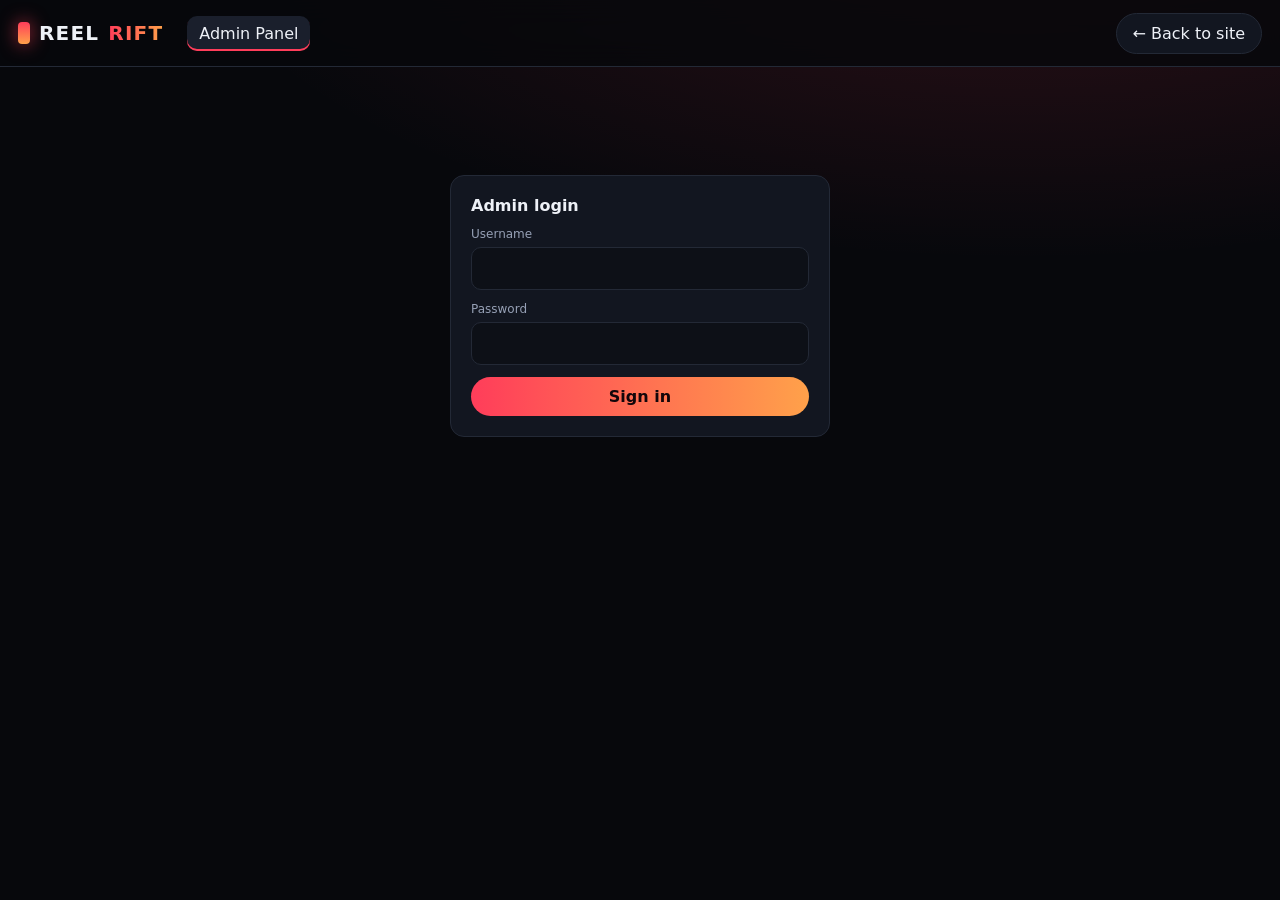
==== admin.html @ 13927487 "Add files via upload" ====
<!DOCTYPE html>
<html lang="en">
<head>
<meta charset="utf-8" />
<meta name="viewport" content="width=device-width, initial-scale=1" />
<title>ReelRift Admin — Server Configuration</title>
<meta name="description" content="ReelRift admin panel for searching TMDb titles and configuring playback servers for movies and TV episodes." />
<meta name="robots" content="noindex" />
<link rel="icon" href="/favicon.ico" type="image/x-icon" />
<link rel="stylesheet" href="/style.css" />
</head>
<body>
<header class="site-header">
  <div class="wrap header-inner">
    <a class="logo" href="/index.html"><span class="dot"></span>REEL<span class="b">RIFT</span></a>
    <nav class="nav"><button class="active">Admin Panel</button></nav>
    <div class="search"><a class="btn" href="/index.html">← Back to site</a>
      <button class="btn hidden" id="logoutBtn">Log out</button></div>
  </div>
</header>

<!-- LOGIN -->
<section id="loginView" class="admin-shell">
  <div class="panel login-card">
    <h3>Admin login</h3>
    <div class="field"><label>Username</label><input id="user" autocomplete="username" /></div>
    <div class="field"><label>Password</label><input id="pass" type="password" autocomplete="current-password" /></div>
    <button class="btn primary" id="loginBtn" style="width:100%">Sign in</button>
    <div class="error hidden" id="loginErr"></div>
  </div>
</section>

<!-- PANEL -->
<section id="panelView" class="admin-shell hidden">
  <div class="panel">
    <h3>1 · Find a title on TMDb</h3>
    <div class="row2">
      <div class="field"><label>Type</label>
        <select id="aType"><option value="movie">Movie</option><option value="tv">TV Series</option></select>
      </div>
      <div class="field"><label>Search query</label><input id="aQuery" placeholder="e.g. Spider-Man" /></div>
    </div>
    <button class="btn primary" id="aSearch">Search TMDb</button>
    <div class="error hidden" id="aErr"></div>
    <div class="res-list" id="aResults" style="margin-top:14px"></div>
  </div>

  <div class="panel">
    <h3>2 · Selected title</h3>
    <div id="aSelected" style="color:var(--muted);font-size:14px">No title selected yet.</div>
    <div class="row2" id="aSeasonRow" style="margin-top:12px">
      <div class="field"><label>Season</label><select id="aSeason"></select></div>
      <div class="field"><label>Episode</label><select id="aEpisode"></select></div>
    </div>
  </div>

  <div class="panel">
    <h3>3 · Configure servers</h3>
    <p style="color:var(--muted);font-size:12px;margin-bottom:12px">
      Leave a field empty to use the default template URL. Only enter video sources you are authorized to use.
    </p>
    <div class="field"><label>Availability status</label>
      <select id="aStatus">
        <option value="available">Available (watchable)</option>
        <option value="unavailable">Unavailable (blocked)</option>
        <option value="coming_soon">Coming soon (blocked)</option>
      </select>
    </div>
    <div class="field"><label>Server 1 URL</label><input id="s1" placeholder="auto (template)" /></div>
    <div class="field"><label>Server 2 URL</label><input id="s2" placeholder="auto (template)" /></div>
    <div class="field"><label>Server 3 URL</label><input id="s3" placeholder="auto (template)" /></div>
    <button class="btn primary" id="aSave">Save settings</button>
    <button class="btn" id="aFill">Fill with templates</button>
    <button class="btn" id="aDelete">Delete this entry</button>
    <div class="ok hidden" id="aOk"></div>
    <div class="error hidden" id="aSaveErr"></div>
  </div>

  <div class="panel">
    <h3>Site footer · Discord server</h3>
    <p style="color:var(--muted);font-size:12px;margin-bottom:12px">Footer shows “Made by Myticmoth” plus this invite link.</p>
    <div class="field"><label>Discord invite URL</label><input id="discord" placeholder="https://discord.gg/..." /></div>
    <button class="btn primary" id="dSave">Save Discord link</button>
    <div class="ok hidden" id="dOk"></div>
    <div class="error hidden" id="dErr"></div>
  </div>

  <div class="panel">
    <h3>Saved settings (localStorage: reelrift_servers)</h3>
    <div id="aTable"></div>
  </div>
</section>

<script src="/script.js"></script>
<script>
(function () {
  const $ = (id) => document.getElementById(id);
  const show = (el, on) => el.classList.toggle("hidden", !on);
  const SESSION = "reelrift_admin_session";

  /* ---------- auth (demo only) ---------- */
  function setLogged(on) {
    show($("loginView"), !on);
    show($("panelView"), on);
    show($("logoutBtn"), on);
    if (on) renderTable();
  }
  $("loginBtn").addEventListener("click", function () {
    const u = $("user").value.trim(), p = $("pass").value;
    if (u === "admin" && p === "admin123") {
      sessionStorage.setItem(SESSION, "1");
      show($("loginErr"), false);
      setLogged(true);
    } else {
      $("loginErr").textContent = "Invalid username or password.";
      show($("loginErr"), true);
    }
  });
  $("pass").addEventListener("keydown", (e) => { if (e.key === "Enter") $("loginBtn").click(); });
  $("logoutBtn").addEventListener("click", function () {
    sessionStorage.removeItem(SESSION);
    setLogged(false);
  });
  setLogged(sessionStorage.getItem(SESSION) === "1");

  /* ---------- storage helpers ---------- */
  function readAll() {
    try { return JSON.parse(localStorage.getItem("reelrift_servers") || "{}") || {}; }
    catch (e) { return {}; }
  }
  function writeAll(obj) { localStorage.setItem("reelrift_servers", JSON.stringify(obj)); }

  /* ---------- site settings (discord) ---------- */
  const SITE = "reelrift_site";
  function readSite() { try { return JSON.parse(localStorage.getItem(SITE) || "{}") || {}; } catch (e) { return {}; } }
  $("discord").value = readSite().discord || "";
  $("dSave").addEventListener("click", function () {
    const v = $("discord").value.trim();
    if (v && !/^https?:\/\//i.test(v)) {
      $("dErr").textContent = "Discord URL must start with http:// or https://";
      show($("dErr"), true); show($("dOk"), false); return;
    }
    const s = readSite(); s.discord = v;
    localStorage.setItem(SITE, JSON.stringify(s));
    show($("dErr"), false);
    $("dOk").textContent = v ? "Discord link saved." : "Discord link cleared.";
    show($("dOk"), true);
  });

  let sel = null; // { type, id, title }

  function currentKey() {
    if (!sel) return null;
    if (sel.type === "movie") return "movie_" + sel.id;
    const s = $("aSeason").value || 1, e = $("aEpisode").value || 1;
    return "tv_" + sel.id + "_s" + s + "_e" + e;
  }

  /* ---------- search ---------- */
  async function search() {
    const type = $("aType").value;
    const q = $("aQuery").value.trim();
    show($("aErr"), false);
    if (!q) { $("aErr").textContent = "Please enter a search query."; show($("aErr"), true); return; }
    $("aResults").innerHTML = '<div class="msg">Searching…</div>';
    try {
      const url = "https://api.themoviedb.org/3/search/" + type + "?api_key=" + TMDB_API_KEY + "&query=" + encodeURIComponent(q);
      const res = await fetch(url);
      if (res.status === 401) throw new Error("Invalid TMDb API key.");
      if (!res.ok) throw new Error("TMDb request failed (" + res.status + ").");
      const data = await res.json();
      const items = data.results || [];
      if (!items.length) { $("aResults").innerHTML = '<div class="msg">No results found.</div>'; return; }
      $("aResults").innerHTML = items.map(function (i) {
        const title = (i.title || i.name || "Untitled").replace(/</g, "&lt;");
        const date = i.release_date || i.first_air_date || "";
        const img = i.poster_path ? '<img src="https://image.tmdb.org/t/p/w200' + i.poster_path + '" alt="">' : "<img alt=''>";
        return '<div class="res" data-id="' + i.id + '">' + img +
          "<div><b>" + title + "</b><small>" + (date ? date.slice(0, 4) : "—") + " · TMDb ID: " + i.id + " · ★ " + (i.vote_average ? i.vote_average.toFixed(1) : "N/A") + "</small></div></div>";
      }).join("");
      $("aResults").querySelectorAll(".res").forEach(function (el) {
        el.addEventListener("click", function () {
          selectTitle(type, el.dataset.id, el.querySelector("b").textContent);
        });
      });
    } catch (err) {
      $("aResults").innerHTML = "";
      $("aErr").textContent = err.message || "Network error. Please try again.";
      show($("aErr"), true);
    }
  }
  $("aSearch").addEventListener("click", search);
  $("aQuery").addEventListener("keydown", (e) => { if (e.key === "Enter") search(); });

  /* ---------- selection ---------- */
  async function selectTitle(type, id, title) {
    sel = { type: type, id: id, title: title };
    $("aSelected").innerHTML = "<b>" + title + "</b><br><small style='color:var(--muted)'>Type: " + type + " · TMDb ID: " + id + "</small>";
    show($("aSeasonRow"), type === "tv");
    if (type === "tv") await loadSeasons(id);
    loadForm();
  }

  async function loadSeasons(id) {
    $("aSeason").innerHTML = "<option>…</option>";
    try {
      const d = await (await fetch("https://api.themoviedb.org/3/tv/" + id + "?api_key=" + TMDB_API_KEY)).json();
      const seasons = (d.seasons || []).filter((s) => s.season_number > 0);
      const list = seasons.length ? seasons : [{ season_number: 1 }];
      $("aSeason").innerHTML = list.map((s) => '<option value="' + s.season_number + '">Season ' + s.season_number + "</option>").join("");
      await loadEpisodes();
    } catch (e) {
      $("aSeason").innerHTML = '<option value="1">Season 1</option>';
      $("aEpisode").innerHTML = '<option value="1">Episode 1</option>';
    }
  }

  async function loadEpisodes() {
    if (!sel || sel.type !== "tv") return;
    $("aEpisode").innerHTML = "<option>…</option>";
    try {
      const s = $("aSeason").value;
      const d = await (await fetch("https://api.themoviedb.org/3/tv/" + sel.id + "/season/" + s + "?api_key=" + TMDB_API_KEY)).json();
      const eps = d.episodes || [];
      $("aEpisode").innerHTML = eps.length
        ? eps.map((e) => '<option value="' + e.episode_number + '">E' + e.episode_number + " · " + (e.name || "Episode " + e.episode_number).replace(/</g, "") + "</option>").join("")
        : '<option value="1">Episode 1</option>';
      loadForm();
    } catch (e) {
      $("aEpisode").innerHTML = '<option value="1">Episode 1</option>';
    }
  }
  $("aSeason").addEventListener("change", loadEpisodes);
  $("aEpisode").addEventListener("change", loadForm);

  /* ---------- form ---------- */
  function loadForm() {
    const key = currentKey();
    const saved = key ? readAll()[key] || {} : {};
    $("s1").value = saved.server1 || "";
    $("s2").value = saved.server2 || "";
    $("s3").value = saved.server3 || "";
    $("aStatus").value = saved.status || "available";
    show($("aOk"), false); show($("aSaveErr"), false);
  }

  $("aFill").addEventListener("click", function () {
    if (!sel) return flagErr("Select a title first.");
    const season = sel.type === "tv" ? $("aSeason").value : 1;
    const episode = sel.type === "tv" ? $("aEpisode").value : 1;
    const servers = buildServers(sel.type, sel.id, season, episode);
    $("s1").value = servers[0].url; $("s2").value = servers[1].url; $("s3").value = servers[2].url;
  });

  function flagErr(m) { $("aSaveErr").textContent = m; show($("aSaveErr"), true); show($("aOk"), false); }
  function flagOk(m) { $("aOk").textContent = m; show($("aOk"), true); show($("aSaveErr"), false); }

  $("aSave").addEventListener("click", function () {
    const key = currentKey();
    if (!key) return flagErr("Select a movie or TV episode first.");
    const vals = { server1: $("s1").value.trim(), server2: $("s2").value.trim(), server3: $("s3").value.trim() };
    const status = $("aStatus").value;
    const bad = Object.keys(vals).filter((k) => vals[k] && !/^https?:\/\//i.test(vals[k]));
    if (bad.length) return flagErr("Server URLs must start with http:// or https://");
    if (status === "available" && !vals.server1 && !vals.server2 && !vals.server3) return flagErr("Enter at least one server URL, or use “Fill with templates”.");
    vals.status = status;
    const all = readAll();
    all[key] = vals;
    writeAll(all);
    flagOk("Saved settings for " + key);
    renderTable();
  });

  $("aDelete").addEventListener("click", function () {
    const key = currentKey();
    if (!key) return flagErr("Select a movie or TV episode first.");
    const all = readAll();
    if (!all[key]) return flagErr("No saved settings for " + key);
    delete all[key];
    writeAll(all);
    loadForm();
    flagOk("Deleted " + key);
    renderTable();
  });

  /* ---------- saved table ---------- */
  function renderTable() {
    const all = readAll();
    const keys = Object.keys(all);
    if (!keys.length) { $("aTable").innerHTML = '<div class="msg">No saved settings yet.</div>'; return; }
    $("aTable").innerHTML =
      '<table class="saved"><thead><tr><th>Key</th><th>Status</th><th>Server 1</th><th>Server 2</th><th>Server 3</th><th></th></tr></thead><tbody>' +
      keys.map(function (k) {
        const v = all[k] || {};
        const st = v.status || "available";
        return "<tr><td><b>" + k + "</b></td><td>" + st.replace("_", " ") + "</td><td>" + (v.server1 || "—") + "</td><td>" + (v.server2 || "—") + "</td><td>" + (v.server3 || "—") +
          '</td><td><button class="btn" data-edit="' + k + '">Edit</button> <button class="btn" data-del="' + k + '">Delete</button></td></tr>';
      }).join("") + "</tbody></table>";

    $("aTable").querySelectorAll("[data-del]").forEach(function (b) {
      b.addEventListener("click", function () {
        const all2 = readAll(); delete all2[b.dataset.del]; writeAll(all2); renderTable(); loadForm();
      });
    });
    $("aTable").querySelectorAll("[data-edit]").forEach(function (b) {
      b.addEventListener("click", function () {
        const key = b.dataset.edit;
        const v = readAll()[key] || {};
        const m = key.match(/^tv_(\d+)_s(\d+)_e(\d+)$/);
        if (m) {
          sel = { type: "tv", id: m[1], title: "TV " + m[1] };
          $("aSelected").innerHTML = "<b>TV series</b><br><small style='color:var(--muted)'>TMDb ID: " + m[1] + " · S" + m[2] + "E" + m[3] + "</small>";
          show($("aSeasonRow"), true);
          $("aSeason").innerHTML = '<option value="' + m[2] + '">Season ' + m[2] + "</option>";
          $("aEpisode").innerHTML = '<option value="' + m[3] + '">Episode ' + m[3] + "</option>";
        } else {
          const id = key.replace("movie_", "");
          sel = { type: "movie", id: id, title: "Movie " + id };
          $("aSelected").innerHTML = "<b>Movie</b><br><small style='color:var(--muted)'>TMDb ID: " + id + "</small>";
          show($("aSeasonRow"), false);
        }
        $("s1").value = v.server1 || ""; $("s2").value = v.server2 || ""; $("s3").value = v.server3 || "";
        $("aStatus").value = v.status || "available";
        window.scrollTo({ top: 0, behavior: "smooth" });
      });
    });
  }

  show($("aSeasonRow"), false);
  renderTable();
})();
</script>
</body>
</html>
---- style.css ----
:root {
  --bg: #07080c;
  --bg-2: #0d1017;
  --surface: #121620;
  --surface-2: #1a1f2c;
  --line: #232936;
  --text: #eef1f7;
  --muted: #96a0b5;
  --brand: #ff3d5a;
  --brand-2: #ffa14a;
  --radius: 14px;
  --shadow: 0 18px 40px rgba(0, 0, 0, 0.5);
}

* { box-sizing: border-box; margin: 0; padding: 0; }

html, body { background: var(--bg); color: var(--text); }

body {
  font-family: "Segoe UI", system-ui, -apple-system, Roboto, Helvetica, Arial, sans-serif;
  min-height: 100vh;
  -webkit-font-smoothing: antialiased;
  background-image: radial-gradient(1200px 500px at 80% -10%, rgba(255, 61, 90, 0.16), transparent 70%);
}

img { display: block; max-width: 100%; }
a { color: inherit; text-decoration: none; }
button, input, select { font: inherit; color: inherit; }

.wrap { width: 100%; max-width: 1280px; margin: 0 auto; padding: 0 18px; }

/* ---------- header ---------- */
.site-header {
  position: sticky; top: 0; z-index: 50;
  backdrop-filter: blur(14px);
  background: rgba(7, 8, 12, 0.82);
  border-bottom: 1px solid var(--line);
}
.header-inner { display: flex; align-items: center; gap: 16px; height: 66px; }
.logo { display: flex; align-items: center; gap: 9px; font-weight: 800; letter-spacing: 0.06em; font-size: 20px; }
.logo .dot {
  width: 12px; height: 22px; border-radius: 4px;
  background: linear-gradient(180deg, var(--brand), var(--brand-2));
  box-shadow: 0 0 18px rgba(255, 61, 90, 0.7);
}
.logo span.b { background: linear-gradient(90deg, var(--brand), var(--brand-2)); -webkit-background-clip: text; background-clip: text; color: transparent; }

.nav { display: flex; gap: 6px; margin-left: 8px; }
.nav button {
  background: transparent; border: 0; cursor: pointer; color: var(--muted);
  padding: 8px 12px; border-radius: 10px; transition: 0.2s;
}
.nav button:hover { color: var(--text); background: var(--surface-2); }
.nav button.active { color: var(--text); background: var(--surface-2); box-shadow: inset 0 -2px 0 var(--brand); }

.search { margin-left: auto; display: flex; align-items: center; gap: 8px; }
.search input {
  width: 260px; max-width: 46vw;
  background: var(--surface); border: 1px solid var(--line);
  padding: 10px 14px; border-radius: 999px; outline: none; transition: 0.2s;
}
.search input:focus { border-color: var(--brand); box-shadow: 0 0 0 3px rgba(255, 61, 90, 0.16); }
.btn {
  cursor: pointer; border: 1px solid var(--line); background: var(--surface);
  padding: 10px 16px; border-radius: 999px; transition: 0.2s; white-space: nowrap;
}
.btn:hover { border-color: var(--brand); transform: translateY(-1px); }
.btn.primary { border: 0; background: linear-gradient(90deg, var(--brand), var(--brand-2)); color: #12060a; font-weight: 700; }

/* ---------- hero ---------- */
.hero {
  position: relative; margin: 20px auto 8px; border-radius: 22px; overflow: hidden;
  min-height: 380px; display: flex; align-items: flex-end; box-shadow: var(--shadow);
  background: var(--surface);
}
.hero img.bd { position: absolute; inset: 0; width: 100%; height: 100%; object-fit: cover; opacity: 0.55; }
.hero .veil { position: absolute; inset: 0; background: linear-gradient(90deg, rgba(7,8,12,0.96) 12%, rgba(7,8,12,0.35) 70%, rgba(7,8,12,0.9)); }
.hero-body { position: relative; padding: 34px; max-width: 640px; }
.hero-body h1 { font-size: clamp(26px, 4vw, 44px); line-height: 1.08; margin-bottom: 10px; }
.hero-body p { color: var(--muted); margin-bottom: 16px; display: -webkit-box; -webkit-line-clamp: 3; -webkit-box-orient: vertical; overflow: hidden; }
.pill-row { display: flex; gap: 8px; flex-wrap: wrap; margin-bottom: 14px; }
.pill { font-size: 12px; padding: 5px 10px; border-radius: 999px; background: var(--surface-2); border: 1px solid var(--line); color: var(--muted); }

/* ---------- rows ---------- */
.section { margin: 34px 0; }
.section-head { display: flex; align-items: center; justify-content: space-between; margin-bottom: 14px; }
.section-head h2 { font-size: 19px; letter-spacing: 0.02em; }
.section-head h2::before { content: ""; display: inline-block; width: 4px; height: 16px; margin-right: 10px; border-radius: 3px; background: linear-gradient(180deg, var(--brand), var(--brand-2)); vertical-align: -2px; }

.grid { display: grid; gap: 16px; grid-template-columns: repeat(auto-fill, minmax(158px, 1fr)); }

.card { cursor: pointer; border-radius: var(--radius); overflow: hidden; background: var(--surface); border: 1px solid var(--line); transition: transform 0.25s, border-color 0.25s, box-shadow 0.25s; }
.card:hover { transform: translateY(-6px); border-color: rgba(255, 61, 90, 0.6); box-shadow: var(--shadow); }
.poster { position: relative; aspect-ratio: 2 / 3; background: var(--surface-2); }
.poster img { width: 100%; height: 100%; object-fit: cover; }
.poster .noimg { display: flex; width: 100%; height: 100%; align-items: center; justify-content: center; color: var(--muted); font-size: 12px; text-align: center; padding: 10px; }
.badge { position: absolute; top: 8px; right: 8px; background: rgba(7,8,12,0.8); border: 1px solid var(--line); padding: 3px 8px; border-radius: 999px; font-size: 12px; font-weight: 700; }
.badge.star { color: var(--brand-2); }
.card-body { padding: 10px 12px 13px; }
.card-body h3 { font-size: 14px; font-weight: 600; line-height: 1.3; white-space: nowrap; overflow: hidden; text-overflow: ellipsis; }
.card-body small { color: var(--muted); font-size: 12px; }

/* ---------- watch page ---------- */
.watch-player { width: 100%; max-width: 1200px; aspect-ratio: 16 / 9; margin: 0 auto; background: #000; border-radius: 12px; overflow: hidden; box-shadow: var(--shadow); }
.watch-player iframe { width: 100%; height: 100%; border: 0; display: block; }

.servers { display: flex; gap: 10px; flex-wrap: wrap; justify-content: center; margin: 16px auto; max-width: 1200px; }
.server-btn { cursor: pointer; background: var(--surface); border: 1px solid var(--line); padding: 10px 20px; border-radius: 10px; transition: 0.2s; }
.server-btn:hover { border-color: var(--brand); }
.server-btn.active { background: linear-gradient(90deg, var(--brand), var(--brand-2)); color: #12060a; font-weight: 700; border-color: transparent; }

.detail { display: grid; grid-template-columns: 220px 1fr; gap: 24px; max-width: 1200px; margin: 26px auto; }
.detail .poster { border-radius: var(--radius); overflow: hidden; border: 1px solid var(--line); }
.detail h1 { font-size: clamp(22px, 3vw, 32px); margin-bottom: 8px; }
.detail p.ov { color: var(--muted); line-height: 1.65; margin: 12px 0; }
.meta { display: grid; grid-template-columns: repeat(auto-fit, minmax(140px, 1fr)); gap: 10px; margin-top: 14px; }
.meta div { background: var(--surface); border: 1px solid var(--line); border-radius: 10px; padding: 10px 12px; }
.meta span { display: block; color: var(--muted); font-size: 12px; margin-bottom: 3px; }

/* seasons + episodes */
.chips { display: flex; gap: 8px; flex-wrap: wrap; margin: 12px 0 18px; }
.chip { cursor: pointer; background: var(--surface); border: 1px solid var(--line); padding: 8px 14px; border-radius: 999px; transition: 0.2s; }
.chip:hover { border-color: var(--brand); }
.chip.active { background: var(--surface-2); box-shadow: inset 0 -2px 0 var(--brand); }

.eplist { display: grid; gap: 12px; max-width: 1200px; margin: 0 auto; }
.ep { display: grid; grid-template-columns: 160px 1fr; gap: 14px; background: var(--surface); border: 1px solid var(--line); border-radius: var(--radius); overflow: hidden; cursor: pointer; transition: 0.2s; }
.ep:hover { border-color: rgba(255,61,90,0.6); transform: translateY(-2px); }
.ep.active { border-color: var(--brand); }
.ep .thumb { aspect-ratio: 16 / 9; background: var(--surface-2); }
.ep .thumb img { width: 100%; height: 100%; object-fit: cover; }
.ep .info { padding: 12px 14px 14px 0; }
.ep .info h4 { font-size: 15px; margin-bottom: 4px; }
.ep .info p { color: var(--muted); font-size: 13px; line-height: 1.5; display: -webkit-box; -webkit-line-clamp: 2; -webkit-box-orient: vertical; overflow: hidden; }
.ep .info small { color: var(--muted); font-size: 12px; }

/* helpers */
.msg { text-align: center; padding: 40px 16px; color: var(--muted); }
.msg strong { display: block; color: var(--text); font-size: 17px; margin-bottom: 6px; }
.center { text-align: center; }
.hidden { display: none !important; }
.skeleton { border-radius: var(--radius); background: linear-gradient(90deg, var(--surface) 25%, var(--surface-2) 37%, var(--surface) 63%); background-size: 400% 100%; animation: sh 1.3s infinite linear; aspect-ratio: 2/3; }
@keyframes sh { 0% { background-position: 100% 0; } 100% { background-position: 0 0; } }
.fade { animation: fade 0.35s ease both; }
@keyframes fade { from { opacity: 0; transform: translateY(8px); } to { opacity: 1; transform: none; } }

footer.site-footer { border-top: 1px solid var(--line); margin-top: 50px; padding: 26px 0; color: var(--muted); font-size: 13px; }

/* ---------- admin ---------- */
.admin-shell { max-width: 1100px; margin: 40px auto; padding: 0 18px; }
.panel { background: var(--surface); border: 1px solid var(--line); border-radius: var(--radius); padding: 20px; margin-bottom: 18px; }
.panel h3 { margin-bottom: 12px; font-size: 16px; }
.field { margin-bottom: 12px; }
.field label { display: block; font-size: 12px; color: var(--muted); margin-bottom: 6px; }
.field input, .field select {
  width: 100%; background: var(--bg-2); border: 1px solid var(--line);
  padding: 11px 13px; border-radius: 10px; outline: none;
}
.field input:focus, .field select:focus { border-color: var(--brand); }
.row2 { display: grid; grid-template-columns: 1fr 1fr; gap: 12px; }
.login-card { max-width: 380px; margin: 12vh auto; }
.error { color: var(--brand); font-size: 13px; margin-top: 8px; }
.ok { color: #52d98a; font-size: 13px; margin-top: 8px; }
table.saved { width: 100%; border-collapse: collapse; font-size: 13px; }
table.saved th, table.saved td { text-align: left; padding: 9px 8px; border-bottom: 1px solid var(--line); word-break: break-all; }
table.saved th { color: var(--muted); font-weight: 600; }
.res-list { display: grid; gap: 8px; max-height: 320px; overflow: auto; }
.res { display: flex; gap: 10px; align-items: center; padding: 8px; border: 1px solid var(--line); border-radius: 10px; cursor: pointer; background: var(--bg-2); }
.res:hover { border-color: var(--brand); }
.res img { width: 42px; height: 63px; object-fit: cover; border-radius: 6px; background: var(--surface-2); }
.res b { font-size: 14px; }
.res small { color: var(--muted); display: block; }

@media (max-width: 760px) {
  .header-inner { flex-wrap: wrap; height: auto; padding: 12px 0; gap: 10px; }
  .search { width: 100%; margin-left: 0; order: 3; }
  .search input { width: 100%; max-width: none; }
  .detail { grid-template-columns: 1fr; }
  .detail .poster { max-width: 200px; }
  .ep { grid-template-columns: 120px 1fr; }
  .ep .info { padding: 10px 12px 12px 0; }
  .row2 { grid-template-columns: 1fr; }
  .grid { grid-template-columns: repeat(auto-fill, minmax(130px, 1fr)); gap: 12px; }
  .hero { min-height: 300px; }
  .hero-body { padding: 20px; }
}
/* blocked playback notice */
.blocked{
  display:flex;flex-direction:column;align-items:center;justify-content:center;
  height:100%;min-height:280px;gap:8px;text-align:center;padding:28px;
}
.blocked h3{font-size:20px;margin:0;color:var(--accent,#ff3d5a)}
.blocked p{margin:0;color:var(--muted);font-size:14px;max-width:420px}

/* footer */
.site-footer .foot-main{font-size:15px;font-weight:700}
.site-footer .foot-sub{margin-top:8px}
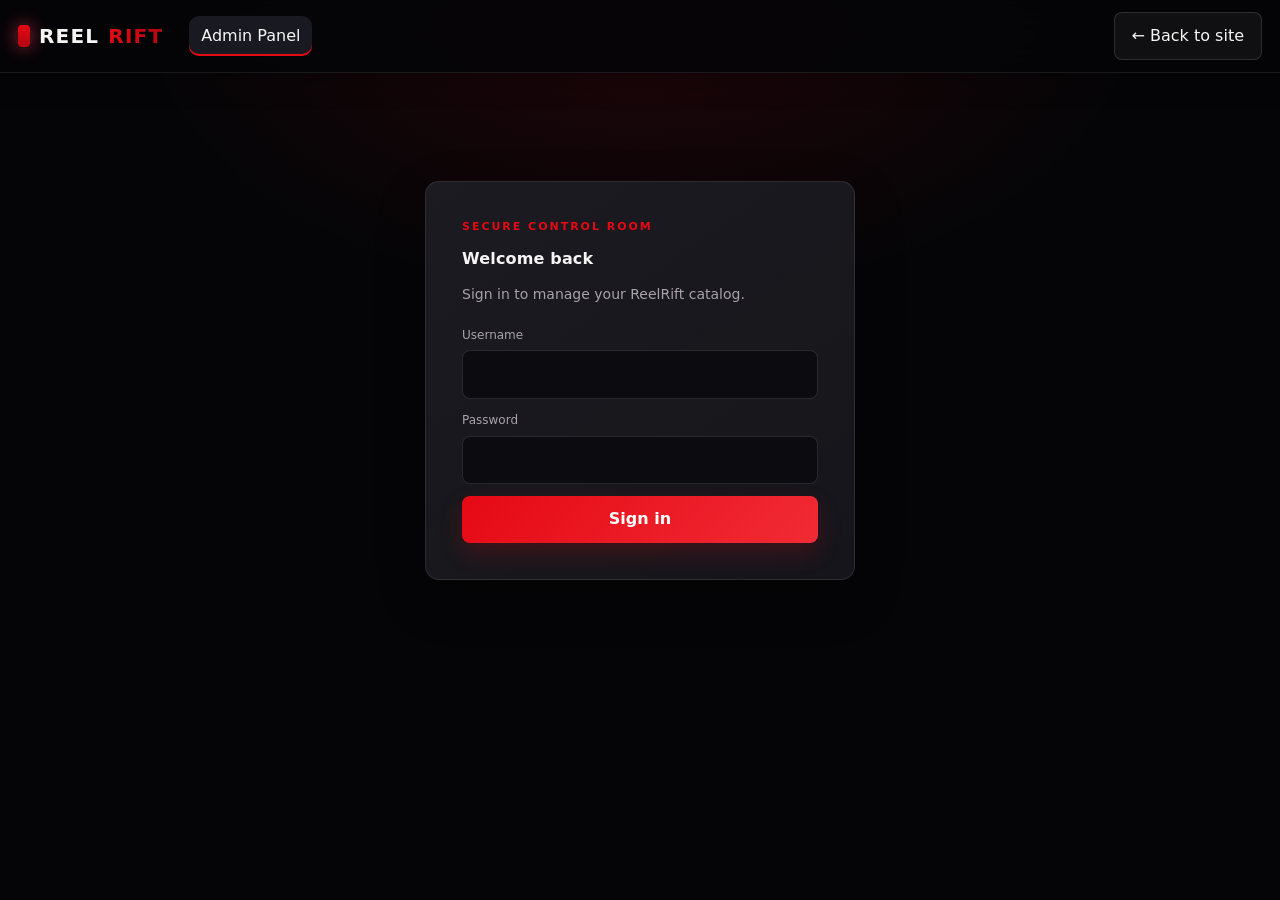
==== commit 781a91dc: "feat: update admin page title and login view; adjust button styles and colors; tweak CSS variables a" ====
--- a/admin.html
+++ b/admin.html
@@ -3,13 +3,13 @@
 <head>
 <meta charset="utf-8" />
 <meta name="viewport" content="width=device-width, initial-scale=1" />
-<title>ReelRift Admin — Server Configuration</title>
+<title>ReelRift Control Room — Admin</title>
 <meta name="description" content="ReelRift admin panel for searching TMDb titles and configuring playback servers for movies and TV episodes." />
 <meta name="robots" content="noindex" />
 <link rel="icon" href="/favicon.ico" type="image/x-icon" />
 <link rel="stylesheet" href="/style.css" />
 </head>
-<body>
+<body class="admin-page">
 <header class="site-header">
   <div class="wrap header-inner">
     <a class="logo" href="/index.html"><span class="dot"></span>REEL<span class="b">RIFT</span></a>
@@ -22,7 +22,8 @@
 <!-- LOGIN -->
 <section id="loginView" class="admin-shell">
   <div class="panel login-card">
-    <h3>Admin login</h3>
+    <h3>Welcome back</h3>
+    <p style="color:var(--muted);font-size:14px;margin-bottom:20px">Sign in to manage your ReelRift catalog.</p>
     <div class="field"><label>Username</label><input id="user" autocomplete="username" /></div>
     <div class="field"><label>Password</label><input id="pass" type="password" autocomplete="current-password" /></div>
     <button class="btn primary" id="loginBtn" style="width:100%">Sign in</button>
@@ -32,6 +33,10 @@
 
 <!-- PANEL -->
 <section id="panelView" class="admin-shell hidden">
+  <div class="admin-intro">
+    <div><span class="eyebrow">REELRIFT / ADMIN</span><h1>Control room</h1><p>Manage playback availability and the public streaming experience.</p></div>
+    <span class="status-chip">● System online</span>
+  </div>
   <div class="panel">
     <h3>1 · Find a title on TMDb</h3>
     <div class="row2">
@@ -96,32 +101,57 @@
 (function () {
   const $ = (id) => document.getElementById(id);
   const show = (el, on) => el.classList.toggle("hidden", !on);
-  const SESSION = "reelrift_admin_session";
-
-  /* ---------- auth (demo only) ---------- */
+
+  /* ---------- auth (server-side, HttpOnly cookie) ---------- */
   function setLogged(on) {
     show($("loginView"), !on);
     show($("panelView"), on);
     show($("logoutBtn"), on);
     if (on) renderTable();
   }
-  $("loginBtn").addEventListener("click", function () {
+
+  async function doLogin() {
     const u = $("user").value.trim(), p = $("pass").value;
-    if (u === "admin" && p === "admin123") {
-      sessionStorage.setItem(SESSION, "1");
-      show($("loginErr"), false);
-      setLogged(true);
-    } else {
-      $("loginErr").textContent = "Invalid username or password.";
+    $("loginBtn").disabled = true;
+    show($("loginErr"), false);
+    try {
+      const res = await fetch("/api/admin-login", {
+        method: "POST",
+        headers: { "Content-Type": "application/json" },
+        body: JSON.stringify({ username: u, password: p }),
+      });
+      if (res.ok) {
+        setLogged(true);
+      } else {
+        const data = await res.json().catch(() => ({}));
+        $("loginErr").textContent = data.error || "Invalid username or password.";
+        show($("loginErr"), true);
+      }
+    } catch (e) {
+      $("loginErr").textContent = "Network error. Please try again.";
       show($("loginErr"), true);
-    }
-  });
-  $("pass").addEventListener("keydown", (e) => { if (e.key === "Enter") $("loginBtn").click(); });
-  $("logoutBtn").addEventListener("click", function () {
-    sessionStorage.removeItem(SESSION);
+    } finally {
+      $("loginBtn").disabled = false;
+    }
+  }
+
+  $("loginBtn").addEventListener("click", doLogin);
+  $("pass").addEventListener("keydown", (e) => { if (e.key === "Enter") doLogin(); });
+  $("logoutBtn").addEventListener("click", async function () {
+    try { await fetch("/api/admin-logout", { method: "POST" }); } catch (e) {}
     setLogged(false);
   });
-  setLogged(sessionStorage.getItem(SESSION) === "1");
+
+  /* check existing session on load */
+  (async function () {
+    try {
+      const res = await fetch("/api/admin-session", { headers: { "Cache-Control": "no-store" } });
+      const data = await res.json().catch(() => ({}));
+      setLogged(!!data.loggedIn);
+    } catch (e) {
+      setLogged(false);
+    }
+  })();
 
   /* ---------- storage helpers ---------- */
   function readAll() {
@@ -164,11 +194,7 @@
     if (!q) { $("aErr").textContent = "Please enter a search query."; show($("aErr"), true); return; }
     $("aResults").innerHTML = '<div class="msg">Searching…</div>';
     try {
-      const url = "https://api.themoviedb.org/3/search/" + type + "?api_key=" + TMDB_API_KEY + "&query=" + encodeURIComponent(q);
-      const res = await fetch(url);
-      if (res.status === 401) throw new Error("Invalid TMDb API key.");
-      if (!res.ok) throw new Error("TMDb request failed (" + res.status + ").");
-      const data = await res.json();
+      const data = await tmdb("/search/" + type, { query: q });
       const items = data.results || [];
       if (!items.length) { $("aResults").innerHTML = '<div class="msg">No results found.</div>'; return; }
       $("aResults").innerHTML = items.map(function (i) {
@@ -204,7 +230,7 @@
   async function loadSeasons(id) {
     $("aSeason").innerHTML = "<option>…</option>";
     try {
-      const d = await (await fetch("https://api.themoviedb.org/3/tv/" + id + "?api_key=" + TMDB_API_KEY)).json();
+      const d = await tmdb("/tv/" + id, {});
       const seasons = (d.seasons || []).filter((s) => s.season_number > 0);
       const list = seasons.length ? seasons : [{ season_number: 1 }];
       $("aSeason").innerHTML = list.map((s) => '<option value="' + s.season_number + '">Season ' + s.season_number + "</option>").join("");
@@ -220,7 +246,7 @@
     $("aEpisode").innerHTML = "<option>…</option>";
     try {
       const s = $("aSeason").value;
-      const d = await (await fetch("https://api.themoviedb.org/3/tv/" + sel.id + "/season/" + s + "?api_key=" + TMDB_API_KEY)).json();
+      const d = await tmdb("/tv/" + sel.id + "/season/" + s, {});
       const eps = d.episodes || [];
       $("aEpisode").innerHTML = eps.length
         ? eps.map((e) => '<option value="' + e.episode_number + '">E' + e.episode_number + " · " + (e.name || "Episode " + e.episode_number).replace(/</g, "") + "</option>").join("")
@@ -331,4 +357,4 @@
 })();
 </script>
 </body>
-</html>+</html>
--- a/style.css
+++ b/style.css
@@ -1,27 +1,33 @@
 :root {
-  --bg: #07080c;
-  --bg-2: #0d1017;
-  --surface: #121620;
-  --surface-2: #1a1f2c;
-  --line: #232936;
-  --text: #eef1f7;
-  --muted: #96a0b5;
-  --brand: #ff3d5a;
-  --brand-2: #ffa14a;
-  --radius: 14px;
-  --shadow: 0 18px 40px rgba(0, 0, 0, 0.5);
+  --bg: #050507;
+  --bg-2: #0b0b10;
+  --surface: #111117;
+  --surface-2: #191922;
+  --line: #292934;
+  --text: #f7f5f4;
+  --muted: #a7a3a8;
+  --brand: #e50914;
+  --brand-2: #b20710;
+  --danger: #ff6b75;
+  --ok: #67d39a;
+  --radius: 12px;
+  --shadow: 0 24px 70px rgba(0,0,0,.46);
+  --glow: 0 0 32px rgba(229,9,20,.18);
 }
 
 * { box-sizing: border-box; margin: 0; padding: 0; }
 
-html, body { background: var(--bg); color: var(--text); }
+html, body { background: var(--bg); color: var(--text); scroll-behavior: smooth; }
 
 body {
   font-family: "Segoe UI", system-ui, -apple-system, Roboto, Helvetica, Arial, sans-serif;
   min-height: 100vh;
+  line-height: 1.55;
   -webkit-font-smoothing: antialiased;
-  background-image: radial-gradient(1200px 500px at 80% -10%, rgba(255, 61, 90, 0.16), transparent 70%);
-}
+  background-image: radial-gradient(1200px 500px at 80% -10%, rgba(229, 9, 20, 0.18), transparent 70%);
+}
+
+button:focus-visible, a:focus-visible, input:focus-visible, select:focus-visible, summary:focus-visible { outline: 2px solid #f14b53; outline-offset: 3px; }
 
 img { display: block; max-width: 100%; }
 a { color: inherit; text-decoration: none; }
@@ -32,11 +38,12 @@
 /* ---------- header ---------- */
 .site-header {
   position: sticky; top: 0; z-index: 50;
-  backdrop-filter: blur(14px);
-  background: rgba(7, 8, 12, 0.82);
-  border-bottom: 1px solid var(--line);
-}
-.header-inner { display: flex; align-items: center; gap: 16px; height: 66px; }
+  backdrop-filter: blur(18px) saturate(140%);
+  background: rgba(5, 5, 7, 0.86);
+  border-bottom: 1px solid rgba(255,255,255,.08);
+  box-shadow: 0 8px 30px rgba(0,0,0,.18);
+}
+.header-inner { display: flex; align-items: center; gap: 18px; height: 72px; }
 .logo { display: flex; align-items: center; gap: 9px; font-weight: 800; letter-spacing: 0.06em; font-size: 20px; }
 .logo .dot {
   width: 12px; height: 22px; border-radius: 4px;
@@ -61,20 +68,22 @@
 }
 .search input:focus { border-color: var(--brand); box-shadow: 0 0 0 3px rgba(255, 61, 90, 0.16); }
 .btn {
-  cursor: pointer; border: 1px solid var(--line); background: var(--surface);
-  padding: 10px 16px; border-radius: 999px; transition: 0.2s; white-space: nowrap;
-}
-.btn:hover { border-color: var(--brand); transform: translateY(-1px); }
-.btn.primary { border: 0; background: linear-gradient(90deg, var(--brand), var(--brand-2)); color: #12060a; font-weight: 700; }
+  cursor: pointer; border: 1px solid rgba(255,255,255,.12); background: rgba(255,255,255,.05);
+  padding: 11px 17px; border-radius: 8px; transition: transform .22s ease, border-color .22s ease, background .22s ease; white-space: nowrap;
+}
+.btn:hover { border-color: rgba(229,9,20,.72); transform: translateY(-2px); background: rgba(229,9,20,.12); }
+.btn.primary { border: 0; background: linear-gradient(135deg, var(--brand), #f12b35); color: #fff; font-weight: 700; box-shadow: 0 10px 24px rgba(229,9,20,.2); }
+.btn.primary:hover { background: linear-gradient(135deg, #f12b35, var(--brand-2)); box-shadow: 0 12px 30px rgba(229,9,20,.34); }
 
 /* ---------- hero ---------- */
 .hero {
-  position: relative; margin: 20px auto 8px; border-radius: 22px; overflow: hidden;
-  min-height: 380px; display: flex; align-items: flex-end; box-shadow: var(--shadow);
-  background: var(--surface);
-}
-.hero img.bd { position: absolute; inset: 0; width: 100%; height: 100%; object-fit: cover; opacity: 0.55; }
-.hero .veil { position: absolute; inset: 0; background: linear-gradient(90deg, rgba(7,8,12,0.96) 12%, rgba(7,8,12,0.35) 70%, rgba(7,8,12,0.9)); }
+  position: relative; margin: 28px auto 12px; border-radius: 16px; overflow: hidden;
+  min-height: 470px; display: flex; align-items: flex-end; box-shadow: var(--shadow), var(--glow);
+  background: var(--surface); border: 1px solid rgba(255,255,255,.08);
+}
+.hero img.bd { position: absolute; inset: 0; width: 100%; height: 100%; object-fit: cover; opacity: 0.64; transform: scale(1.02); transition: transform 1.2s ease; }
+.hero:hover img.bd { transform: scale(1.06); }
+.hero .veil { position: absolute; inset: 0; background: linear-gradient(90deg, rgba(5,5,7,.98) 7%, rgba(5,5,7,.72) 45%, rgba(5,5,7,.18) 78%, rgba(5,5,7,.72)), linear-gradient(0deg, rgba(5,5,7,.96), transparent 55%); }
 .hero-body { position: relative; padding: 34px; max-width: 640px; }
 .hero-body h1 { font-size: clamp(26px, 4vw, 44px); line-height: 1.08; margin-bottom: 10px; }
 .hero-body p { color: var(--muted); margin-bottom: 16px; display: -webkit-box; -webkit-line-clamp: 3; -webkit-box-orient: vertical; overflow: hidden; }
@@ -89,8 +98,10 @@
 
 .grid { display: grid; gap: 16px; grid-template-columns: repeat(auto-fill, minmax(158px, 1fr)); }
 
-.card { cursor: pointer; border-radius: var(--radius); overflow: hidden; background: var(--surface); border: 1px solid var(--line); transition: transform 0.25s, border-color 0.25s, box-shadow 0.25s; }
-.card:hover { transform: translateY(-6px); border-color: rgba(255, 61, 90, 0.6); box-shadow: var(--shadow); }
+.card { cursor: pointer; border-radius: 10px; overflow: hidden; background: var(--surface); border: 1px solid rgba(255,255,255,.08); transition: transform .28s ease, border-color .28s ease, box-shadow .28s ease; }
+.card:hover { transform: translateY(-8px) scale(1.015); border-color: rgba(229,9,20,.72); box-shadow: 0 18px 38px rgba(0,0,0,.5), 0 0 22px rgba(229,9,20,.12); }
+.card .poster { transition: filter .28s ease; }
+.card:hover .poster { filter: saturate(1.08) contrast(1.04); }
 .poster { position: relative; aspect-ratio: 2 / 3; background: var(--surface-2); }
 .poster img { width: 100%; height: 100%; object-fit: cover; }
 .poster .noimg { display: flex; width: 100%; height: 100%; align-items: center; justify-content: center; color: var(--muted); font-size: 12px; text-align: center; padding: 10px; }
@@ -147,6 +158,26 @@
 footer.site-footer { border-top: 1px solid var(--line); margin-top: 50px; padding: 26px 0; color: var(--muted); font-size: 13px; }
 
 /* ---------- admin ---------- */
+.admin-page { background-image: radial-gradient(700px 420px at 50% 0%, rgba(229,9,20,.12), transparent 72%); }
+.admin-page .site-header { background: rgba(5,5,7,.92); }
+.admin-page .admin-shell { max-width: 1080px; margin: 42px auto 80px; padding: 0 20px; }
+.admin-page .admin-intro { display: flex; align-items: end; justify-content: space-between; gap: 20px; margin-bottom: 24px; }
+.admin-page .admin-intro h1 { font-size: clamp(28px, 4vw, 42px); line-height: 1; margin: 7px 0 9px; }
+.admin-page .admin-intro p { color: var(--muted); font-size: 14px; }
+.admin-page .eyebrow { color: var(--brand); font-size: 10px; font-weight: 800; letter-spacing: .18em; }
+.admin-page .status-chip { border: 1px solid rgba(103,211,154,.28); color: var(--ok); background: rgba(103,211,154,.08); padding: 8px 12px; border-radius: 999px; white-space: nowrap; font-size: 12px; }
+.admin-page .panel { background: linear-gradient(145deg, rgba(255,255,255,.045), rgba(255,255,255,.015)), var(--surface); border: 1px solid rgba(255,255,255,.09); border-radius: 14px; box-shadow: 0 18px 50px rgba(0,0,0,.24); }
+.admin-page .panel h3 { letter-spacing: .01em; }
+.admin-page .login-card { max-width: 430px; margin: 12vh auto 0; padding: 36px; }
+.admin-page .login-card::before { content: "SECURE CONTROL ROOM"; display: block; color: var(--brand); font-size: 11px; letter-spacing: .18em; font-weight: 800; margin-bottom: 12px; }
+.admin-page .field input, .admin-page .field select { background: #0b0b10; border-color: rgba(255,255,255,.12); border-radius: 8px; }
+.admin-page .field input:focus, .admin-page .field select:focus { border-color: var(--brand); box-shadow: 0 0 0 3px rgba(229,9,20,.14); }
+.admin-page .res-item { border-color: rgba(255,255,255,.09); background: rgba(255,255,255,.025); transition: border-color .2s, transform .2s; }
+.admin-page .res-item:hover { border-color: rgba(229,9,20,.7); transform: translateX(3px); }
+.admin-page .saved { border-color: rgba(255,255,255,.1); }
+.admin-page .saved th { color: #e8e5e6; background: rgba(229,9,20,.1); }
+.admin-page .saved td { border-color: rgba(255,255,255,.07); }
+
 .admin-shell { max-width: 1100px; margin: 40px auto; padding: 0 18px; }
 .panel { background: var(--surface); border: 1px solid var(--line); border-radius: var(--radius); padding: 20px; margin-bottom: 18px; }
 .panel h3 { margin-bottom: 12px; font-size: 16px; }
@@ -172,6 +203,7 @@
 .res small { color: var(--muted); display: block; }
 
 @media (max-width: 760px) {
+  .admin-page .admin-intro { align-items: flex-start; flex-direction: column; }
   .header-inner { flex-wrap: wrap; height: auto; padding: 12px 0; gap: 10px; }
   .search { width: 100%; margin-left: 0; order: 3; }
   .search input { width: 100%; max-width: none; }
@@ -195,3 +227,63 @@
 /* footer */
 .site-footer .foot-main{font-size:15px;font-weight:700}
 .site-footer .foot-sub{margin-top:8px}
+
+/* ---------- what is ReelRift ---------- */
+.about-card {
+  background: linear-gradient(135deg, rgba(229,9,20,.11), transparent 58%), var(--surface);
+  border: 1px solid rgba(255,255,255,.09);
+  border-radius: 14px;
+  padding: 26px 28px;
+  position: relative;
+  overflow: hidden;
+}
+.about-card::before {
+  content: ""; position: absolute; left: 0; top: 0; bottom: 0; width: 4px;
+  background: linear-gradient(180deg, var(--brand), var(--brand-2));
+}
+.about-card h2 { font-size: 22px; margin-bottom: 10px; }
+.about-card p { color: var(--muted); line-height: 1.7; max-width: 820px; }
+
+/* ---------- FAQ ---------- */
+.faq-item {
+  background: var(--surface);
+  border: 1px solid var(--line);
+  border-radius: 12px;
+  padding: 4px 16px;
+  margin-bottom: 10px;
+  transition: border-color 0.2s;
+}
+.faq-item[open] { border-color: rgba(255, 61, 90, 0.55); }
+.faq-item summary {
+  cursor: pointer; list-style: none;
+  padding: 14px 0; font-weight: 600; font-size: 15px;
+  display: flex; align-items: center; justify-content: space-between; gap: 12px;
+}
+.faq-item summary::-webkit-details-marker { display: none; }
+.faq-item summary::after {
+  content: "+"; color: var(--brand-2); font-size: 22px; font-weight: 400;
+  line-height: 1; transition: transform 0.2s;
+}
+.faq-item[open] summary::after { transform: rotate(45deg); }
+.faq-item p { color: var(--muted); line-height: 1.65; padding: 0 0 16px; font-size: 14px; }
+
+/* ---------- home search box ---------- */
+.hs-card {
+  background: linear-gradient(135deg, rgba(229,9,20,.14), rgba(178,7,16,.06)), var(--surface);
+  border: 1px solid rgba(255,255,255,.09);
+  border-radius: 14px;
+  padding: 28px;
+  text-align: center;
+}
+.hs-card h2 { font-size: 20px; margin-bottom: 16px; }
+.hs-row { display: flex; gap: 10px; max-width: 560px; margin: 0 auto; }
+.hs-row input {
+  flex: 1; background: var(--bg-2); border: 1px solid var(--line);
+  padding: 13px 18px; border-radius: 999px; outline: none; transition: 0.2s;
+}
+.hs-row input:focus { border-color: var(--brand); box-shadow: 0 0 0 3px rgba(255, 61, 90, 0.16); }
+.hs-row .btn { padding: 13px 24px; }
+
+@media (max-width: 560px) {
+  .hs-row { flex-direction: column; }
+}
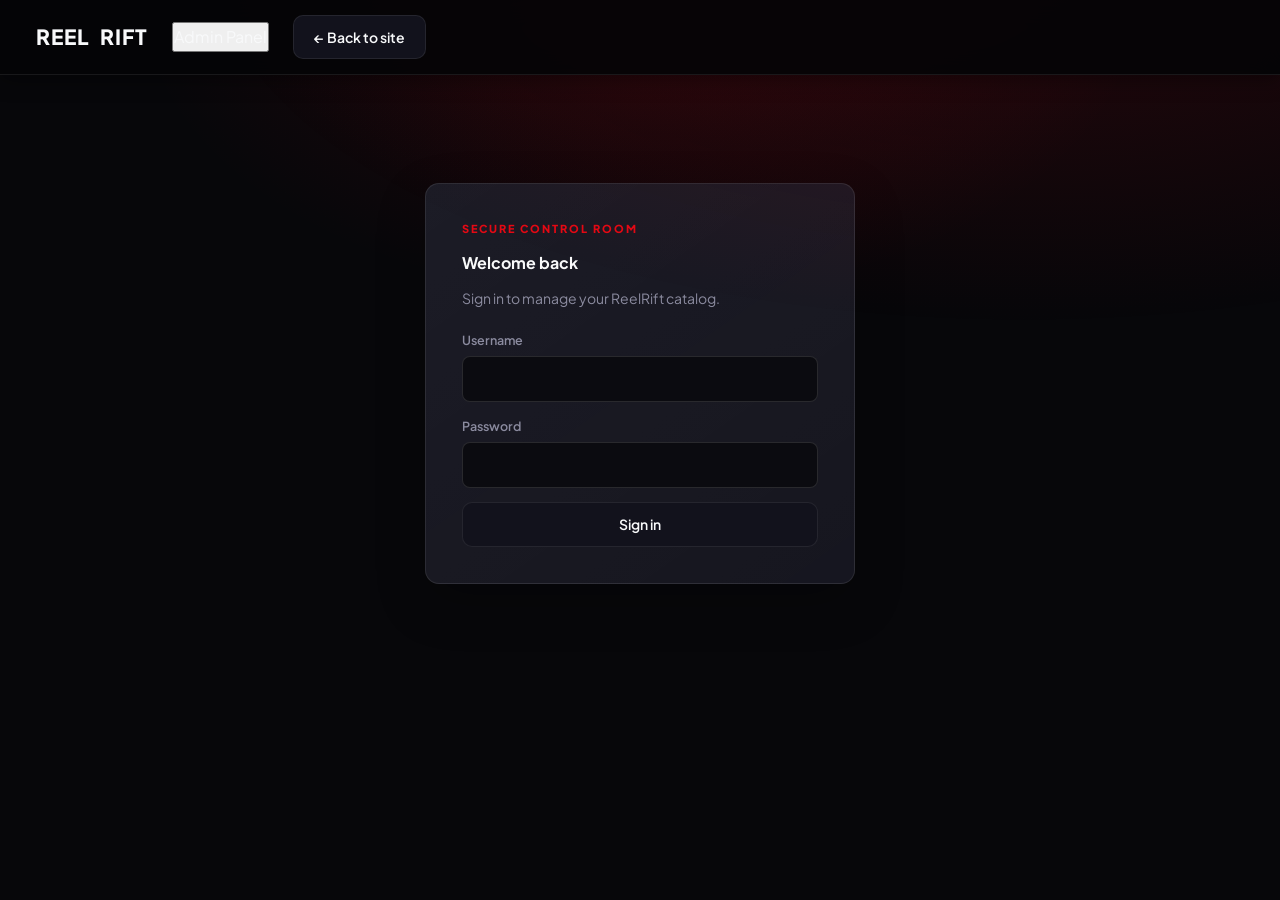
==== commit 5adac518: "Label Server 3 as ReelRift Player and clarify media URL setup" ====
--- a/admin.html
+++ b/admin.html
@@ -73,7 +73,7 @@
     </div>
     <div class="field"><label>Server 1 URL</label><input id="s1" placeholder="auto (template)" /></div>
     <div class="field"><label>Server 2 URL</label><input id="s2" placeholder="auto (template)" /></div>
-    <div class="field"><label>Server 3 URL</label><input id="s3" placeholder="auto (template)" /></div>
+    <div class="field"><label>Server 3 · ReelRift Player</label><input id="s3" placeholder="Direct MP4 / WebM / M3U8 URL" /></div><p style="color:var(--muted);font-size:12px;margin-top:-6px">Use a direct media URL you own or are authorized to stream. ReelRift wraps supported links in its own player.</p>
     <button class="btn primary" id="aSave">Save settings</button>
     <button class="btn" id="aFill">Fill with templates</button>
     <button class="btn" id="aDelete">Delete this entry</button>
--- a/style.css
+++ b/style.css
@@ -1,163 +1,1448 @@
+/* =========================================================
+   ReelRift — Ultra-Modern Cinema & Streaming Theme
+   ========================================================= */
+
+@import url('https://fonts.googleapis.com/css2?family=Plus+Jakarta+Sans:wght@400;500;600;700;800&display=swap');
+
 :root {
-  --bg: #050507;
-  --bg-2: #0b0b10;
-  --surface: #111117;
-  --surface-2: #191922;
-  --line: #292934;
-  --text: #f7f5f4;
-  --muted: #a7a3a8;
+  --bg: #07070a;
+  --bg-elevated: #0d0d13;
+  --surface: #12121c;
+  --surface-2: #181824;
+  --surface-hover: #1f1f30;
+  --line: rgba(255, 255, 255, 0.08);
+  --line-strong: rgba(255, 255, 255, 0.16);
+  --text: #f8f9fa;
+  --text-secondary: #c2c2d1;
+  --muted: #8b8b9f;
   --brand: #e50914;
-  --brand-2: #b20710;
-  --danger: #ff6b75;
-  --ok: #67d39a;
-  --radius: 12px;
-  --shadow: 0 24px 70px rgba(0,0,0,.46);
-  --glow: 0 0 32px rgba(229,9,20,.18);
-}
-
-* { box-sizing: border-box; margin: 0; padding: 0; }
-
-html, body { background: var(--bg); color: var(--text); scroll-behavior: smooth; }
+  --brand-bright: #ff2a3b;
+  --brand-dark: #b20710;
+  --brand-gradient: linear-gradient(135deg, #ff2a3b 0%, #e50914 50%, #b20710 100%);
+  --star-gold: #ffb703;
+  --danger: #ff4d5e;
+  --ok: #10b981;
+  --radius-sm: 8px;
+  --radius: 14px;
+  --radius-lg: 20px;
+  --shadow-main: 0 25px 60px -15px rgba(0, 0, 0, 0.7);
+  --shadow-card: 0 10px 30px -10px rgba(0, 0, 0, 0.5);
+  --glow-brand: 0 0 35px rgba(229, 9, 20, 0.28);
+  --glow-subtle: 0 0 20px rgba(229, 9, 20, 0.12);
+  --transition: all 0.25s cubic-bezier(0.16, 1, 0.3, 1);
+}
+
+* {
+  box-sizing: border-box;
+  margin: 0;
+  padding: 0;
+}
+
+html, body {
+  background-color: var(--bg);
+  color: var(--text);
+}
 
 body {
-  font-family: "Segoe UI", system-ui, -apple-system, Roboto, Helvetica, Arial, sans-serif;
+  font-family: "Plus Jakarta Sans", system-ui, -apple-system, BlinkMacSystemFont, "Segoe UI", Roboto, sans-serif;
   min-height: 100vh;
-  line-height: 1.55;
+  line-height: 1.6;
   -webkit-font-smoothing: antialiased;
-  background-image: radial-gradient(1200px 500px at 80% -10%, rgba(229, 9, 20, 0.18), transparent 70%);
-}
-
-button:focus-visible, a:focus-visible, input:focus-visible, select:focus-visible, summary:focus-visible { outline: 2px solid #f14b53; outline-offset: 3px; }
+  -moz-osx-font-smoothing: grayscale;
+  overflow-x: hidden;
+  position: relative;
+}
+
+/* GPU-Accelerated Background Light (Zero Scroll Repaint Lag) */
+body::before {
+  content: "";
+  position: fixed;
+  top: 0;
+  left: 0;
+  width: 100vw;
+  height: 600px;
+  background: radial-gradient(1100px 500px at 80% -50px, rgba(229, 9, 20, 0.14), transparent 75%);
+  pointer-events: none;
+  z-index: 0;
+  transform: translateZ(0);
+  will-change: transform;
+}
+
+/* Scrollbar Styling */
+::-webkit-scrollbar {
+  width: 9px;
+  height: 9px;
+}
+::-webkit-scrollbar-track {
+  background: var(--bg);
+}
+::-webkit-scrollbar-thumb {
+  background: #252536;
+  border-radius: 999px;
+  border: 2px solid var(--bg);
+}
+::-webkit-scrollbar-thumb:hover {
+  background: var(--brand);
+}
+
+/* Focus Ring Accessibility */
+button:focus-visible, a:focus-visible, input:focus-visible, select:focus-visible, textarea:focus-visible, summary:focus-visible {
+  outline: 2px solid var(--brand-bright);
+  outline-offset: 3px;
+}
 
 img { display: block; max-width: 100%; }
 a { color: inherit; text-decoration: none; }
-button, input, select { font: inherit; color: inherit; }
-
-.wrap { width: 100%; max-width: 1280px; margin: 0 auto; padding: 0 18px; }
-
-/* ---------- header ---------- */
+button, input, select, textarea { font: inherit; color: inherit; }
+
+.wrap {
+  width: 100%;
+  max-width: 1340px;
+  margin: 0 auto;
+  padding: 0 24px;
+}
+
+.main-content {
+  min-height: 80vh;
+  padding-bottom: 60px;
+}
+
+/* ---------- SITE HEADER ---------- */
 .site-header {
-  position: sticky; top: 0; z-index: 50;
-  backdrop-filter: blur(18px) saturate(140%);
-  background: rgba(5, 5, 7, 0.86);
-  border-bottom: 1px solid rgba(255,255,255,.08);
-  box-shadow: 0 8px 30px rgba(0,0,0,.18);
-}
-.header-inner { display: flex; align-items: center; gap: 18px; height: 72px; }
-.logo { display: flex; align-items: center; gap: 9px; font-weight: 800; letter-spacing: 0.06em; font-size: 20px; }
-.logo .dot {
-  width: 12px; height: 22px; border-radius: 4px;
-  background: linear-gradient(180deg, var(--brand), var(--brand-2));
-  box-shadow: 0 0 18px rgba(255, 61, 90, 0.7);
-}
-.logo span.b { background: linear-gradient(90deg, var(--brand), var(--brand-2)); -webkit-background-clip: text; background-clip: text; color: transparent; }
-
-.nav { display: flex; gap: 6px; margin-left: 8px; }
-.nav button {
-  background: transparent; border: 0; cursor: pointer; color: var(--muted);
-  padding: 8px 12px; border-radius: 10px; transition: 0.2s;
-}
-.nav button:hover { color: var(--text); background: var(--surface-2); }
-.nav button.active { color: var(--text); background: var(--surface-2); box-shadow: inset 0 -2px 0 var(--brand); }
-
-.search { margin-left: auto; display: flex; align-items: center; gap: 8px; }
-.search input {
-  width: 260px; max-width: 46vw;
-  background: var(--surface); border: 1px solid var(--line);
-  padding: 10px 14px; border-radius: 999px; outline: none; transition: 0.2s;
-}
-.search input:focus { border-color: var(--brand); box-shadow: 0 0 0 3px rgba(255, 61, 90, 0.16); }
+  position: sticky;
+  top: 0;
+  z-index: 100;
+  backdrop-filter: blur(12px);
+  -webkit-backdrop-filter: blur(12px);
+  background: rgba(7, 7, 10, 0.94);
+  border-bottom: 1px solid var(--line);
+  box-shadow: 0 4px 20px rgba(0, 0, 0, 0.4);
+  transform: translateZ(0);
+  will-change: transform;
+}
+
+.header-inner {
+  display: flex;
+  align-items: center;
+  gap: 24px;
+  height: 74px;
+}
+
+/* Logo */
+.logo {
+  display: flex;
+  align-items: center;
+  gap: 12px;
+  font-weight: 800;
+  letter-spacing: 0.04em;
+  font-size: 21px;
+  flex-shrink: 0;
+  transition: transform 0.2s ease;
+}
+.logo:hover {
+  transform: scale(1.03);
+}
+.logo-icon {
+  width: 34px;
+  height: 34px;
+  border-radius: 10px;
+  background: var(--brand-gradient);
+  display: flex;
+  align-items: center;
+  justify-content: center;
+  box-shadow: 0 0 20px rgba(229, 9, 20, 0.55);
+}
+.logo-icon svg {
+  width: 20px;
+  height: 20px;
+  stroke: #fff;
+}
+.logo-text {
+  color: #fff;
+}
+.brand-gradient {
+  background: var(--brand-gradient);
+  -webkit-background-clip: text;
+  background-clip: text;
+  color: transparent;
+  font-weight: 900;
+}
+
+/* Nav */
+.nav {
+  display: flex;
+  align-items: center;
+  gap: 8px;
+}
+.nav-btn {
+  display: inline-flex;
+  align-items: center;
+  gap: 7px;
+  background: transparent;
+  border: 0;
+  cursor: pointer;
+  color: var(--muted);
+  font-size: 14px;
+  font-weight: 600;
+  padding: 8px 16px;
+  border-radius: 999px;
+  transition: var(--transition);
+}
+.nav-icon {
+  width: 17px;
+  height: 17px;
+}
+.nav-btn:hover {
+  color: var(--text);
+  background: var(--surface);
+}
+.nav-btn.active {
+  color: #fff;
+  background: rgba(229, 9, 20, 0.15);
+  border: 1px solid rgba(229, 9, 20, 0.35);
+  box-shadow: inset 0 0 12px rgba(229, 9, 20, 0.12);
+}
+.badge-count {
+  background: var(--brand);
+  color: #fff;
+  font-size: 11px;
+  font-weight: 800;
+  padding: 1px 7px;
+  border-radius: 999px;
+  display: inline-block;
+  line-height: 1.4;
+  margin-left: 2px;
+}
+
+/* Search Box & Live Dropdown */
+.search-box {
+  position: relative;
+  margin-left: auto;
+  display: flex;
+  align-items: center;
+  gap: 10px;
+}
+.search-input-wrap {
+  position: relative;
+  display: flex;
+  align-items: center;
+}
+.search-icon {
+  position: absolute;
+  left: 14px;
+  width: 17px;
+  height: 17px;
+  color: var(--muted);
+  pointer-events: none;
+}
+.search-box input {
+  width: 290px;
+  background: var(--surface);
+  border: 1px solid var(--line);
+  padding: 10px 38px 10px 40px;
+  border-radius: 999px;
+  font-size: 13.5px;
+  outline: none;
+  transition: var(--transition);
+}
+.search-box input:focus {
+  width: 340px;
+  background: var(--surface-2);
+  border-color: var(--brand-bright);
+  box-shadow: 0 0 0 3px rgba(229, 9, 20, 0.2), 0 8px 24px rgba(0, 0, 0, 0.4);
+}
+.clear-btn {
+  position: absolute;
+  right: 12px;
+  background: none;
+  border: none;
+  color: var(--muted);
+  font-size: 18px;
+  cursor: pointer;
+  line-height: 1;
+}
+.clear-btn:hover { color: #fff; }
+
+.search-action-btn {
+  display: none; /* Desktop uses instant live search + enter */
+}
+
+/* Live Search Dropdown */
+.live-search-dropdown {
+  position: absolute;
+  top: calc(100% + 12px);
+  right: 0;
+  width: 440px;
+  max-width: 90vw;
+  background: rgba(18, 18, 28, 0.96);
+  backdrop-filter: blur(20px);
+  border: 1px solid var(--line-strong);
+  border-radius: var(--radius);
+  box-shadow: 0 20px 50px rgba(0, 0, 0, 0.65), var(--glow-subtle);
+  overflow: hidden;
+  z-index: 200;
+  display: none;
+  animation: dropdownFade 0.2s cubic-bezier(0.16, 1, 0.3, 1);
+}
+@keyframes dropdownFade {
+  from { opacity: 0; transform: translateY(-8px); }
+  to { opacity: 1; transform: translateY(0); }
+}
+.live-search-dropdown.open {
+  display: block;
+}
+.ls-list {
+  max-height: 400px;
+  overflow-y: auto;
+  display: grid;
+}
+.ls-item {
+  display: flex;
+  align-items: center;
+  gap: 14px;
+  padding: 10px 14px;
+  border-bottom: 1px solid rgba(255, 255, 255, 0.05);
+  cursor: pointer;
+  transition: background 0.15s;
+}
+.ls-item:hover, .ls-item.selected {
+  background: rgba(229, 9, 20, 0.12);
+}
+.ls-poster {
+  width: 42px;
+  height: 60px;
+  border-radius: 6px;
+  object-fit: cover;
+  background: var(--surface-2);
+  flex-shrink: 0;
+}
+.ls-info {
+  flex: 1;
+  min-width: 0;
+}
+.ls-title {
+  font-size: 14px;
+  font-weight: 600;
+  color: #fff;
+  white-space: nowrap;
+  overflow: hidden;
+  text-overflow: ellipsis;
+}
+.ls-meta {
+  font-size: 12px;
+  color: var(--muted);
+  display: flex;
+  align-items: center;
+  gap: 8px;
+  margin-top: 3px;
+}
+.ls-badge {
+  font-size: 10px;
+  font-weight: 700;
+  padding: 2px 6px;
+  border-radius: 4px;
+  background: var(--surface-2);
+  color: var(--text-secondary);
+  text-transform: uppercase;
+}
+.ls-footer {
+  padding: 10px 14px;
+  text-align: center;
+  background: rgba(0, 0, 0, 0.3);
+  font-size: 12.5px;
+  color: var(--brand-bright);
+  font-weight: 600;
+  cursor: pointer;
+  border-top: 1px solid var(--line);
+}
+.ls-footer:hover {
+  text-decoration: underline;
+}
+
+/* ---------- BUTTONS ---------- */
 .btn {
-  cursor: pointer; border: 1px solid rgba(255,255,255,.12); background: rgba(255,255,255,.05);
-  padding: 11px 17px; border-radius: 8px; transition: transform .22s ease, border-color .22s ease, background .22s ease; white-space: nowrap;
-}
-.btn:hover { border-color: rgba(229,9,20,.72); transform: translateY(-2px); background: rgba(229,9,20,.12); }
-.btn.primary { border: 0; background: linear-gradient(135deg, var(--brand), #f12b35); color: #fff; font-weight: 700; box-shadow: 0 10px 24px rgba(229,9,20,.2); }
-.btn.primary:hover { background: linear-gradient(135deg, #f12b35, var(--brand-2)); box-shadow: 0 12px 30px rgba(229,9,20,.34); }
-
-/* ---------- hero ---------- */
+  display: inline-flex;
+  align-items: center;
+  justify-content: center;
+  gap: 8px;
+  cursor: pointer;
+  border: 1px solid var(--line);
+  background: var(--surface);
+  color: var(--text);
+  font-weight: 600;
+  font-size: 14px;
+  padding: 10px 20px;
+  border-radius: 10px;
+  transition: var(--transition);
+  white-space: nowrap;
+}
+.btn:hover {
+  background: var(--surface-hover);
+  border-color: rgba(255, 255, 255, 0.2);
+  transform: translateY(-2px);
+}
+.btn:active {
+  transform: translateY(0);
+}
+.btn-primary {
+  border: 0;
+  background: var(--brand-gradient);
+  color: #fff;
+  font-weight: 700;
+  box-shadow: 0 8px 24px rgba(229, 9, 20, 0.3);
+}
+.btn-primary:hover {
+  background: linear-gradient(135deg, #ff3d4c 0%, #f1131e 100%);
+  box-shadow: 0 12px 30px rgba(229, 9, 20, 0.5), var(--glow-brand);
+  transform: translateY(-2px);
+}
+.btn-secondary {
+  background: rgba(255, 255, 255, 0.08);
+  backdrop-filter: blur(10px);
+  border: 1px solid rgba(255, 255, 255, 0.15);
+}
+.btn-secondary:hover {
+  background: rgba(255, 255, 255, 0.15);
+  border-color: rgba(255, 255, 255, 0.3);
+}
+.btn-sm {
+  padding: 7px 14px;
+  font-size: 13px;
+  border-radius: 8px;
+}
+.btn-icon-only {
+  width: 40px;
+  height: 40px;
+  padding: 0;
+  border-radius: 50%;
+}
+
+/* ---------- HERO SECTION ---------- */
 .hero {
-  position: relative; margin: 28px auto 12px; border-radius: 16px; overflow: hidden;
-  min-height: 470px; display: flex; align-items: flex-end; box-shadow: var(--shadow), var(--glow);
-  background: var(--surface); border: 1px solid rgba(255,255,255,.08);
-}
-.hero img.bd { position: absolute; inset: 0; width: 100%; height: 100%; object-fit: cover; opacity: 0.64; transform: scale(1.02); transition: transform 1.2s ease; }
-.hero:hover img.bd { transform: scale(1.06); }
-.hero .veil { position: absolute; inset: 0; background: linear-gradient(90deg, rgba(5,5,7,.98) 7%, rgba(5,5,7,.72) 45%, rgba(5,5,7,.18) 78%, rgba(5,5,7,.72)), linear-gradient(0deg, rgba(5,5,7,.96), transparent 55%); }
-.hero-body { position: relative; padding: 34px; max-width: 640px; }
-.hero-body h1 { font-size: clamp(26px, 4vw, 44px); line-height: 1.08; margin-bottom: 10px; }
-.hero-body p { color: var(--muted); margin-bottom: 16px; display: -webkit-box; -webkit-line-clamp: 3; -webkit-box-orient: vertical; overflow: hidden; }
-.pill-row { display: flex; gap: 8px; flex-wrap: wrap; margin-bottom: 14px; }
-.pill { font-size: 12px; padding: 5px 10px; border-radius: 999px; background: var(--surface-2); border: 1px solid var(--line); color: var(--muted); }
-
-/* ---------- rows ---------- */
-.section { margin: 34px 0; }
-.section-head { display: flex; align-items: center; justify-content: space-between; margin-bottom: 14px; }
-.section-head h2 { font-size: 19px; letter-spacing: 0.02em; }
-.section-head h2::before { content: ""; display: inline-block; width: 4px; height: 16px; margin-right: 10px; border-radius: 3px; background: linear-gradient(180deg, var(--brand), var(--brand-2)); vertical-align: -2px; }
-
-.grid { display: grid; gap: 16px; grid-template-columns: repeat(auto-fill, minmax(158px, 1fr)); }
-
-.card { cursor: pointer; border-radius: 10px; overflow: hidden; background: var(--surface); border: 1px solid rgba(255,255,255,.08); transition: transform .28s ease, border-color .28s ease, box-shadow .28s ease; }
-.card:hover { transform: translateY(-8px) scale(1.015); border-color: rgba(229,9,20,.72); box-shadow: 0 18px 38px rgba(0,0,0,.5), 0 0 22px rgba(229,9,20,.12); }
-.card .poster { transition: filter .28s ease; }
-.card:hover .poster { filter: saturate(1.08) contrast(1.04); }
-.poster { position: relative; aspect-ratio: 2 / 3; background: var(--surface-2); }
-.poster img { width: 100%; height: 100%; object-fit: cover; }
-.poster .noimg { display: flex; width: 100%; height: 100%; align-items: center; justify-content: center; color: var(--muted); font-size: 12px; text-align: center; padding: 10px; }
-.badge { position: absolute; top: 8px; right: 8px; background: rgba(7,8,12,0.8); border: 1px solid var(--line); padding: 3px 8px; border-radius: 999px; font-size: 12px; font-weight: 700; }
-.badge.star { color: var(--brand-2); }
-.card-body { padding: 10px 12px 13px; }
-.card-body h3 { font-size: 14px; font-weight: 600; line-height: 1.3; white-space: nowrap; overflow: hidden; text-overflow: ellipsis; }
-.card-body small { color: var(--muted); font-size: 12px; }
-
-/* ---------- watch page ---------- */
-.watch-player { width: 100%; max-width: 1200px; aspect-ratio: 16 / 9; margin: 0 auto; background: #000; border-radius: 12px; overflow: hidden; box-shadow: var(--shadow); }
-.watch-player iframe { width: 100%; height: 100%; border: 0; display: block; }
-
-.servers { display: flex; gap: 10px; flex-wrap: wrap; justify-content: center; margin: 16px auto; max-width: 1200px; }
-.server-btn { cursor: pointer; background: var(--surface); border: 1px solid var(--line); padding: 10px 20px; border-radius: 10px; transition: 0.2s; }
-.server-btn:hover { border-color: var(--brand); }
-.server-btn.active { background: linear-gradient(90deg, var(--brand), var(--brand-2)); color: #12060a; font-weight: 700; border-color: transparent; }
-
-.detail { display: grid; grid-template-columns: 220px 1fr; gap: 24px; max-width: 1200px; margin: 26px auto; }
-.detail .poster { border-radius: var(--radius); overflow: hidden; border: 1px solid var(--line); }
-.detail h1 { font-size: clamp(22px, 3vw, 32px); margin-bottom: 8px; }
-.detail p.ov { color: var(--muted); line-height: 1.65; margin: 12px 0; }
-.meta { display: grid; grid-template-columns: repeat(auto-fit, minmax(140px, 1fr)); gap: 10px; margin-top: 14px; }
-.meta div { background: var(--surface); border: 1px solid var(--line); border-radius: 10px; padding: 10px 12px; }
-.meta span { display: block; color: var(--muted); font-size: 12px; margin-bottom: 3px; }
-
-/* seasons + episodes */
-.chips { display: flex; gap: 8px; flex-wrap: wrap; margin: 12px 0 18px; }
-.chip { cursor: pointer; background: var(--surface); border: 1px solid var(--line); padding: 8px 14px; border-radius: 999px; transition: 0.2s; }
-.chip:hover { border-color: var(--brand); }
-.chip.active { background: var(--surface-2); box-shadow: inset 0 -2px 0 var(--brand); }
-
-.eplist { display: grid; gap: 12px; max-width: 1200px; margin: 0 auto; }
-.ep { display: grid; grid-template-columns: 160px 1fr; gap: 14px; background: var(--surface); border: 1px solid var(--line); border-radius: var(--radius); overflow: hidden; cursor: pointer; transition: 0.2s; }
-.ep:hover { border-color: rgba(255,61,90,0.6); transform: translateY(-2px); }
-.ep.active { border-color: var(--brand); }
-.ep .thumb { aspect-ratio: 16 / 9; background: var(--surface-2); }
-.ep .thumb img { width: 100%; height: 100%; object-fit: cover; }
-.ep .info { padding: 12px 14px 14px 0; }
-.ep .info h4 { font-size: 15px; margin-bottom: 4px; }
-.ep .info p { color: var(--muted); font-size: 13px; line-height: 1.5; display: -webkit-box; -webkit-line-clamp: 2; -webkit-box-orient: vertical; overflow: hidden; }
-.ep .info small { color: var(--muted); font-size: 12px; }
-
-/* helpers */
-.msg { text-align: center; padding: 40px 16px; color: var(--muted); }
-.msg strong { display: block; color: var(--text); font-size: 17px; margin-bottom: 6px; }
+  position: relative;
+  margin: 24px auto 32px;
+  border-radius: var(--radius-lg);
+  overflow: hidden;
+  min-height: 520px;
+  display: flex;
+  align-items: flex-end;
+  box-shadow: var(--shadow-main);
+  background: var(--surface);
+  border: 1px solid var(--line);
+}
+.hero img.bd {
+  position: absolute;
+  inset: 0;
+  width: 100%;
+  height: 100%;
+  object-fit: cover;
+  object-position: center top;
+  opacity: 0.65;
+  transform: scale(1);
+  transition: transform 3s cubic-bezier(0.2, 0.8, 0.2, 1);
+}
+.hero:hover img.bd {
+  transform: scale(1.04);
+}
+.hero .veil {
+  position: absolute;
+  inset: 0;
+  background: 
+    linear-gradient(90deg, rgba(7, 7, 10, 0.98) 0%, rgba(7, 7, 10, 0.85) 35%, rgba(7, 7, 10, 0.35) 70%, rgba(7, 7, 10, 0.8) 100%),
+    linear-gradient(0deg, rgba(7, 7, 10, 0.98) 0%, rgba(7, 7, 10, 0.4) 40%, transparent 80%);
+}
+.hero-body {
+  position: relative;
+  padding: 44px;
+  max-width: 680px;
+  z-index: 2;
+}
+.hero-pill-row {
+  display: flex;
+  gap: 10px;
+  align-items: center;
+  flex-wrap: wrap;
+  margin-bottom: 16px;
+}
+.pill {
+  font-size: 12px;
+  font-weight: 600;
+  padding: 4px 12px;
+  border-radius: 999px;
+  background: var(--surface-2);
+  border: 1px solid var(--line);
+  color: var(--text-secondary);
+}
+.pill.hot {
+  background: rgba(229, 9, 20, 0.2);
+  border-color: rgba(229, 9, 20, 0.4);
+  color: #ff4d5e;
+  font-weight: 700;
+}
+.pill.rating {
+  color: var(--star-gold);
+  border-color: rgba(255, 183, 3, 0.3);
+  background: rgba(255, 183, 3, 0.1);
+}
+.hero-body h1 {
+  font-size: clamp(30px, 4.5vw, 52px);
+  font-weight: 800;
+  line-height: 1.1;
+  letter-spacing: -0.02em;
+  margin-bottom: 14px;
+  color: #fff;
+  text-shadow: 0 4px 20px rgba(0, 0, 0, 0.6);
+}
+.hero-body p {
+  color: var(--text-secondary);
+  font-size: 15px;
+  line-height: 1.6;
+  margin-bottom: 24px;
+  display: -webkit-box;
+  -webkit-line-clamp: 3;
+  -webkit-box-orient: vertical;
+  overflow: hidden;
+  text-shadow: 0 2px 10px rgba(0, 0, 0, 0.8);
+}
+.hero-actions {
+  display: flex;
+  gap: 14px;
+  align-items: center;
+  flex-wrap: wrap;
+}
+
+/* ---------- GENRE PILLS BAR ---------- */
+.genre-bar {
+  display: flex;
+  gap: 10px;
+  overflow-x: auto;
+  padding: 10px 0 24px;
+  margin-bottom: 12px;
+  scrollbar-width: none;
+}
+.genre-bar::-webkit-scrollbar { display: none; }
+.genre-btn {
+  background: var(--surface);
+  border: 1px solid var(--line);
+  color: var(--muted);
+  padding: 8px 18px;
+  border-radius: 999px;
+  font-size: 13.5px;
+  font-weight: 600;
+  cursor: pointer;
+  white-space: nowrap;
+  transition: var(--transition);
+}
+.genre-btn:hover {
+  color: var(--text);
+  border-color: rgba(255, 255, 255, 0.2);
+  background: var(--surface-2);
+}
+.genre-btn.active {
+  background: var(--brand);
+  border-color: var(--brand-bright);
+  color: #fff;
+  box-shadow: 0 4px 14px rgba(229, 9, 20, 0.35);
+}
+
+/* ---------- CONTENT ROWS & GRIDS ---------- */
+.section {
+  margin: 36px 0;
+}
+.section-head {
+  display: flex;
+  align-items: center;
+  justify-content: space-between;
+  margin-bottom: 18px;
+}
+.section-title {
+  display: flex;
+  align-items: center;
+  gap: 12px;
+  font-size: 21px;
+  font-weight: 700;
+  letter-spacing: -0.01em;
+  color: #fff;
+}
+.section-title::before {
+  content: "";
+  display: inline-block;
+  width: 4px;
+  height: 20px;
+  border-radius: 4px;
+  background: var(--brand-gradient);
+  box-shadow: 0 0 10px rgba(229, 9, 20, 0.6);
+}
+.section-link {
+  font-size: 13px;
+  font-weight: 600;
+  color: var(--muted);
+  transition: color 0.2s;
+}
+.section-link:hover {
+  color: var(--brand-bright);
+}
+
+/* Card Grid */
+.grid {
+  display: grid;
+  gap: 20px;
+  grid-template-columns: repeat(auto-fill, minmax(175px, 1fr));
+}
+
+/* Media Card */
+.card {
+  position: relative;
+  cursor: pointer;
+  border-radius: var(--radius);
+  overflow: hidden;
+  background: var(--surface);
+  border: 1px solid var(--line);
+  box-shadow: var(--shadow-card);
+  display: flex;
+  flex-direction: column;
+  contain: layout paint;
+  content-visibility: auto;
+  contain-intrinsic-size: 180px 290px;
+  transform: translateZ(0);
+  transition: transform 0.22s ease, border-color 0.22s ease, box-shadow 0.22s ease;
+}
+.card:hover {
+  transform: translateY(-6px);
+  border-color: rgba(229, 9, 20, 0.65);
+  box-shadow: 0 16px 32px rgba(0, 0, 0, 0.6), var(--glow-subtle);
+  z-index: 5;
+}
+.poster {
+  position: relative;
+  aspect-ratio: 2 / 3;
+  background: var(--surface-2);
+  overflow: hidden;
+}
+.poster img {
+  width: 100%;
+  height: 100%;
+  object-fit: cover;
+  transition: transform 0.3s ease;
+}
+.card:hover .poster img {
+  transform: scale(1.04);
+}
+.poster .noimg {
+  display: flex;
+  width: 100%;
+  height: 100%;
+  align-items: center;
+  justify-content: center;
+  color: var(--muted);
+  font-size: 12.5px;
+  text-align: center;
+  padding: 16px;
+  background: linear-gradient(180deg, var(--surface) 0%, var(--surface-2) 100%);
+}
+
+/* Floating Card Badges (Optimized Solid High Contrast, No Blur Overhead) */
+.card-badge {
+  position: absolute;
+  top: 10px;
+  right: 10px;
+  background: rgba(14, 14, 22, 0.94);
+  border: 1px solid rgba(255, 255, 255, 0.16);
+  padding: 4px 8px;
+  border-radius: 6px;
+  font-size: 11.5px;
+  font-weight: 700;
+  display: flex;
+  align-items: center;
+  gap: 4px;
+  z-index: 2;
+}
+.card-badge.rating {
+  color: var(--star-gold);
+}
+.card-badge.quality {
+  left: 10px;
+  right: auto;
+  color: #fff;
+  font-size: 10px;
+  background: var(--brand);
+  border-color: rgba(255, 255, 255, 0.2);
+  letter-spacing: 0.05em;
+}
+
+/* Hover Quick Actions Overlay (Fast GPU opacity, No Backdrop-Filter Lag) */
+.card-hover-overlay {
+  position: absolute;
+  inset: 0;
+  background: rgba(7, 7, 10, 0.72);
+  opacity: 0;
+  display: flex;
+  align-items: center;
+  justify-content: center;
+  gap: 12px;
+  transition: opacity 0.2s ease;
+  z-index: 3;
+}
+.card:hover .card-hover-overlay {
+  opacity: 1;
+}
+.quick-play-btn {
+  width: 48px;
+  height: 48px;
+  border-radius: 50%;
+  background: var(--brand-gradient);
+  border: none;
+  color: #fff;
+  display: flex;
+  align-items: center;
+  justify-content: center;
+  box-shadow: 0 8px 20px rgba(229, 9, 20, 0.5);
+  transform: scale(0.85);
+  transition: transform 0.2s cubic-bezier(0.16, 1, 0.3, 1);
+  cursor: pointer;
+}
+.quick-play-btn:hover {
+  transform: scale(1.05);
+}
+.quick-bookmark-btn {
+  width: 38px;
+  height: 38px;
+  border-radius: 50%;
+  background: rgba(22, 22, 32, 0.9);
+  border: 1px solid rgba(255, 255, 255, 0.25);
+  color: #fff;
+  display: flex;
+  align-items: center;
+  justify-content: center;
+  cursor: pointer;
+  transition: var(--transition);
+}
+.quick-bookmark-btn:hover {
+  background: #fff;
+  color: #000;
+}
+.quick-bookmark-btn.active {
+  background: var(--brand);
+  color: #fff;
+  border-color: var(--brand);
+}
+
+.card-body {
+  padding: 12px 14px 14px;
+  display: flex;
+  flex-direction: column;
+  flex: 1;
+}
+.card-body h3 {
+  font-size: 14.5px;
+  font-weight: 700;
+  line-height: 1.35;
+  white-space: nowrap;
+  overflow: hidden;
+  text-overflow: ellipsis;
+  color: #fff;
+  margin-bottom: 4px;
+}
+.card-body small {
+  color: var(--muted);
+  font-size: 12.5px;
+  display: flex;
+  align-items: center;
+  gap: 6px;
+}
+
+/* ---------- WATCH / PLAYER PAGE ---------- */
+.watch-container {
+  max-width: 1240px;
+  margin: 20px auto 40px;
+}
+
+/* Ambient Player Shell */
+.player-ambient-shell {
+  position: relative;
+  border-radius: var(--radius-lg);
+  overflow: hidden;
+  box-shadow: var(--shadow-main);
+  background: #000;
+  border: 1px solid var(--line-strong);
+}
+.player-ambient-glow {
+  position: absolute;
+  inset: -10px;
+  background-size: cover;
+  background-position: center;
+  filter: blur(24px) opacity(0.3);
+  transform: translateZ(0);
+  z-index: 0;
+  pointer-events: none;
+}
+.watch-player {
+  position: relative;
+  width: 100%;
+  aspect-ratio: 16 / 9;
+  background: #000;
+  z-index: 1;
+}
+.watch-player iframe {
+  width: 100%;
+  height: 100%;
+  border: 0;
+  display: block;
+}
+
+/* Player Control Toolbar */
+.player-toolbar {
+  display: flex;
+  align-items: center;
+  justify-content: space-between;
+  flex-wrap: wrap;
+  gap: 16px;
+  padding: 16px 20px;
+  background: var(--surface);
+  border: 1px solid var(--line);
+  border-radius: var(--radius);
+  margin-top: 18px;
+}
+.player-title-info h2 {
+  font-size: 18px;
+  font-weight: 700;
+  color: #fff;
+}
+.player-title-info p {
+  font-size: 13px;
+  color: var(--muted);
+  margin-top: 2px;
+}
+
+/* Servers Section */
+.servers-wrap {
+  display: flex;
+  align-items: center;
+  gap: 10px;
+  flex-wrap: wrap;
+}
+.servers-label {
+  font-size: 13px;
+  font-weight: 700;
+  color: var(--text-secondary);
+  text-transform: uppercase;
+  letter-spacing: 0.05em;
+  margin-right: 4px;
+}
+.server-btn {
+  display: inline-flex;
+  align-items: center;
+  gap: 7px;
+  cursor: pointer;
+  background: var(--surface-2);
+  border: 1px solid var(--line);
+  padding: 8px 16px;
+  border-radius: 8px;
+  font-size: 13.5px;
+  font-weight: 600;
+  transition: var(--transition);
+}
+.server-btn:hover {
+  border-color: rgba(255, 255, 255, 0.25);
+  background: var(--surface-hover);
+}
+.server-btn.active {
+  background: var(--brand-gradient);
+  color: #fff;
+  border-color: transparent;
+  box-shadow: 0 4px 16px rgba(229, 9, 20, 0.4);
+}
+.server-dot {
+  width: 7px;
+  height: 7px;
+  border-radius: 50%;
+  background: var(--ok);
+  box-shadow: 0 0 6px var(--ok);
+}
+.server-btn.active .server-dot {
+  background: #fff;
+  box-shadow: 0 0 6px #fff;
+}
+
+/* TV Episode Stepper (Next / Prev) */
+.ep-stepper {
+  display: flex;
+  gap: 8px;
+  align-items: center;
+}
+
+/* Detail Section */
+.detail-grid {
+  display: grid;
+  grid-template-columns: 240px 1fr;
+  gap: 32px;
+  margin: 32px 0;
+  background: var(--surface);
+  border: 1px solid var(--line);
+  border-radius: var(--radius-lg);
+  padding: 32px;
+}
+.detail-poster {
+  border-radius: var(--radius);
+  overflow: hidden;
+  border: 1px solid var(--line);
+  box-shadow: var(--shadow-card);
+}
+.detail-content h1 {
+  font-size: clamp(26px, 3.5vw, 38px);
+  font-weight: 800;
+  line-height: 1.15;
+  color: #fff;
+  margin-bottom: 6px;
+}
+.detail-tagline {
+  color: var(--brand-bright);
+  font-style: italic;
+  font-size: 15px;
+  margin-bottom: 14px;
+}
+.detail-overview {
+  color: var(--text-secondary);
+  font-size: 15px;
+  line-height: 1.7;
+  margin: 16px 0 24px;
+}
+
+/* Metadata Badges Grid */
+.meta-grid {
+  display: grid;
+  grid-template-columns: repeat(auto-fill, minmax(130px, 1fr));
+  gap: 12px;
+  margin: 20px 0;
+}
+.meta-item {
+  background: var(--surface-2);
+  border: 1px solid var(--line);
+  border-radius: 10px;
+  padding: 10px 14px;
+}
+.meta-item span {
+  display: block;
+  color: var(--muted);
+  font-size: 11.5px;
+  font-weight: 600;
+  text-transform: uppercase;
+  letter-spacing: 0.05em;
+  margin-bottom: 4px;
+}
+.meta-item strong {
+  font-size: 14.5px;
+  color: #fff;
+  font-weight: 700;
+}
+
+/* Action Buttons Bar on Watch Page */
+.watch-actions-bar {
+  display: flex;
+  gap: 12px;
+  flex-wrap: wrap;
+  margin-top: 20px;
+}
+
+/* ---------- SEASONS & EPISODES (TV) ---------- */
+.tv-episodes-section {
+  margin: 36px 0;
+}
+.season-selector {
+  display: flex;
+  gap: 8px;
+  flex-wrap: wrap;
+  margin-bottom: 20px;
+}
+.season-tab {
+  cursor: pointer;
+  background: var(--surface);
+  border: 1px solid var(--line);
+  padding: 9px 18px;
+  border-radius: 999px;
+  font-size: 13.5px;
+  font-weight: 600;
+  color: var(--muted);
+  transition: var(--transition);
+}
+.season-tab:hover {
+  color: var(--text);
+  border-color: rgba(255, 255, 255, 0.2);
+}
+.season-tab.active {
+  background: var(--brand);
+  color: #fff;
+  border-color: var(--brand-bright);
+  box-shadow: 0 4px 14px rgba(229, 9, 20, 0.35);
+}
+
+.eplist {
+  display: grid;
+  gap: 14px;
+}
+.ep {
+  display: grid;
+  grid-template-columns: 190px 1fr;
+  gap: 18px;
+  background: var(--surface);
+  border: 1px solid var(--line);
+  border-radius: var(--radius);
+  overflow: hidden;
+  cursor: pointer;
+  transition: var(--transition);
+}
+.ep:hover {
+  border-color: rgba(229, 9, 20, 0.5);
+  transform: translateY(-2px);
+  background: var(--surface-2);
+}
+.ep.active {
+  border-color: var(--brand-bright);
+  background: rgba(229, 9, 20, 0.08);
+  box-shadow: inset 3px 0 0 var(--brand-bright);
+}
+.ep .thumb {
+  position: relative;
+  aspect-ratio: 16 / 9;
+  background: var(--surface-2);
+  overflow: hidden;
+}
+.ep .thumb img {
+  width: 100%;
+  height: 100%;
+  object-fit: cover;
+}
+.ep .info {
+  padding: 14px 16px 14px 0;
+  display: flex;
+  flex-direction: column;
+  justify-content: center;
+}
+.ep .info h4 {
+  font-size: 15.5px;
+  font-weight: 700;
+  color: #fff;
+  margin-bottom: 4px;
+}
+.ep .info small {
+  color: var(--muted);
+  font-size: 12.5px;
+  margin-bottom: 6px;
+}
+.ep .info p {
+  color: var(--text-secondary);
+  font-size: 13px;
+  line-height: 1.5;
+  display: -webkit-box;
+  -webkit-line-clamp: 2;
+  -webkit-box-orient: vertical;
+  overflow: hidden;
+}
+
+/* Cast Section */
+.cast-grid {
+  display: grid;
+  gap: 14px;
+  grid-template-columns: repeat(auto-fill, minmax(110px, 1fr));
+  margin-top: 16px;
+}
+.cast-card {
+  text-align: center;
+  background: var(--surface-2);
+  border: 1px solid var(--line);
+  border-radius: 10px;
+  padding: 10px 8px;
+  overflow: hidden;
+}
+.cast-photo {
+  width: 60px;
+  height: 60px;
+  border-radius: 50%;
+  object-fit: cover;
+  margin: 0 auto 8px;
+  background: var(--surface);
+  border: 2px solid var(--line-strong);
+}
+.cast-name {
+  font-size: 12.5px;
+  font-weight: 700;
+  color: #fff;
+  white-space: nowrap;
+  overflow: hidden;
+  text-overflow: ellipsis;
+}
+.cast-character {
+  font-size: 11px;
+  color: var(--muted);
+  white-space: nowrap;
+  overflow: hidden;
+  text-overflow: ellipsis;
+}
+
+/* ---------- WHAT IS REELRIFT & FAQ ---------- */
+.about-features-grid {
+  display: grid;
+  grid-template-columns: repeat(auto-fit, minmax(280px, 1fr));
+  gap: 20px;
+  margin: 20px 0;
+}
+.feature-box {
+  background: var(--surface);
+  border: 1px solid var(--line);
+  border-radius: var(--radius);
+  padding: 24px;
+  position: relative;
+  overflow: hidden;
+  transition: var(--transition);
+}
+.feature-box:hover {
+  border-color: rgba(229, 9, 20, 0.4);
+  transform: translateY(-3px);
+}
+.feature-box-icon {
+  width: 44px;
+  height: 44px;
+  border-radius: 10px;
+  background: rgba(229, 9, 20, 0.12);
+  color: var(--brand-bright);
+  display: flex;
+  align-items: center;
+  justify-content: center;
+  margin-bottom: 14px;
+}
+.feature-box h3 {
+  font-size: 17px;
+  font-weight: 700;
+  margin-bottom: 8px;
+  color: #fff;
+}
+.feature-box p {
+  color: var(--muted);
+  font-size: 14px;
+  line-height: 1.6;
+}
+
+/* FAQ Accordion */
+.faq-wrap {
+  display: grid;
+  gap: 12px;
+  margin-top: 16px;
+}
+.faq-item {
+  background: var(--surface);
+  border: 1px solid var(--line);
+  border-radius: 12px;
+  padding: 2px 20px;
+  transition: border-color 0.2s ease, background 0.2s ease;
+}
+.faq-item[open] {
+  border-color: rgba(229, 9, 20, 0.45);
+  background: rgba(18, 18, 28, 0.8);
+}
+.faq-item summary {
+  cursor: pointer;
+  list-style: none;
+  padding: 16px 0;
+  font-weight: 600;
+  font-size: 15.5px;
+  display: flex;
+  align-items: center;
+  justify-content: space-between;
+  gap: 14px;
+  color: #fff;
+}
+.faq-item summary::-webkit-details-marker { display: none; }
+.faq-item summary::after {
+  content: "+";
+  color: var(--brand-bright);
+  font-size: 24px;
+  font-weight: 400;
+  line-height: 1;
+  transition: transform 0.2s ease;
+}
+.faq-item[open] summary::after {
+  transform: rotate(45deg);
+}
+.faq-item p {
+  color: var(--text-secondary);
+  line-height: 1.65;
+  padding: 0 0 18px;
+  font-size: 14px;
+}
+
+/* ---------- MODAL & TOASTS ---------- */
+/* Trailer Cinema Modal */
+.trailer-modal-card {
+  max-width: 840px;
+  padding: 20px;
+  background: rgba(14, 14, 22, 0.98);
+}
+.trailer-player-wrap {
+  width: 100%;
+  aspect-ratio: 16 / 9;
+  background: #000;
+  border-radius: var(--radius-sm);
+  overflow: hidden;
+  margin-top: 10px;
+}
+.trailer-player-wrap iframe {
+  width: 100%;
+  height: 100%;
+  border: 0;
+}
+
+/* Hero Carousel Indicators */
+.hero-indicators {
+  position: absolute;
+  bottom: 24px;
+  right: 36px;
+  display: flex;
+  gap: 8px;
+  z-index: 5;
+}
+.hero-dot {
+  width: 26px;
+  height: 5px;
+  border-radius: 999px;
+  background: rgba(255, 255, 255, 0.3);
+  cursor: pointer;
+  transition: var(--transition);
+}
+.hero-dot.active {
+  background: var(--brand-bright);
+  width: 38px;
+  box-shadow: 0 0 10px var(--brand);
+}
+
+/* Horizontal Cinema Scroller Rows with Arrow Controls */
+.row-container {
+  position: relative;
+}
+.row-scroller {
+  display: flex;
+  gap: 16px;
+  overflow-x: auto;
+  scroll-behavior: smooth;
+  scrollbar-width: none;
+  padding: 6px 2px 14px;
+}
+.row-scroller::-webkit-scrollbar { display: none; }
+.row-scroller .card {
+  flex: 0 0 180px;
+  max-width: 180px;
+}
+.row-arrow {
+  position: absolute;
+  top: 50%;
+  transform: translateY(-60%);
+  width: 38px;
+  height: 38px;
+  border-radius: 50%;
+  background: rgba(14, 14, 22, 0.9);
+  border: 1px solid var(--line-strong);
+  color: #fff;
+  display: flex;
+  align-items: center;
+  justify-content: center;
+  cursor: pointer;
+  z-index: 10;
+  box-shadow: 0 6px 16px rgba(0, 0, 0, 0.6);
+  transition: var(--transition);
+}
+.row-arrow:hover {
+  background: var(--brand);
+  border-color: var(--brand-bright);
+  transform: translateY(-60%) scale(1.1);
+}
+.row-arrow.left { left: -16px; }
+.row-arrow.right { right: -16px; }
+
+/* Continue Watching Progress Bar */
+.progress-bar-wrap {
+  width: 100%;
+  height: 3.5px;
+  background: rgba(255, 255, 255, 0.15);
+  border-radius: 999px;
+  overflow: hidden;
+  margin-top: 6px;
+}
+.progress-bar-fill {
+  height: 100%;
+  background: var(--brand-bright);
+  border-radius: 999px;
+  box-shadow: 0 0 6px var(--brand);
+}
+
+/* Modal Overlay */
+.modal-overlay {
+  position: fixed;
+  inset: 0;
+  background: rgba(0, 0, 0, 0.75);
+  backdrop-filter: blur(12px);
+  display: flex;
+  align-items: center;
+  justify-content: center;
+  z-index: 1000;
+  padding: 20px;
+}
+.modal-card {
+  width: 100%;
+  max-width: 460px;
+  background: var(--surface);
+  border: 1px solid var(--line-strong);
+  border-radius: var(--radius-lg);
+  padding: 28px;
+  box-shadow: 0 30px 70px rgba(0, 0, 0, 0.8), var(--glow-subtle);
+  animation: modalScale 0.22s cubic-bezier(0.16, 1, 0.3, 1);
+}
+@keyframes modalScale {
+  from { opacity: 0; transform: scale(0.94); }
+  to { opacity: 1; transform: scale(1); }
+}
+.modal-header {
+  display: flex;
+  align-items: center;
+  justify-content: space-between;
+  margin-bottom: 14px;
+}
+.modal-header h3 {
+  font-size: 18px;
+  font-weight: 800;
+  color: #fff;
+}
+.modal-close-btn {
+  background: none;
+  border: none;
+  font-size: 24px;
+  color: var(--muted);
+  cursor: pointer;
+  line-height: 1;
+}
+.modal-close-btn:hover { color: #fff; }
+.modal-desc {
+  font-size: 13.5px;
+  color: var(--muted);
+  margin-bottom: 18px;
+  line-height: 1.5;
+}
+.modal-footer {
+  display: flex;
+  gap: 10px;
+  justify-content: flex-end;
+  margin-top: 20px;
+}
+
+/* Toast Container */
+.toast-container {
+  position: fixed;
+  bottom: 24px;
+  right: 24px;
+  z-index: 9999;
+  display: flex;
+  flex-direction: column;
+  gap: 10px;
+  pointer-events: none;
+}
+.toast {
+  pointer-events: auto;
+  background: rgba(18, 18, 28, 0.95);
+  backdrop-filter: blur(16px);
+  border: 1px solid var(--line-strong);
+  color: #fff;
+  padding: 12px 20px;
+  border-radius: 12px;
+  font-size: 14px;
+  font-weight: 600;
+  display: flex;
+  align-items: center;
+  gap: 10px;
+  box-shadow: 0 12px 30px rgba(0, 0, 0, 0.6);
+  animation: toastIn 0.25s cubic-bezier(0.16, 1, 0.3, 1);
+  transition: opacity 0.2s, transform 0.2s;
+}
+.toast.success {
+  border-left: 4px solid var(--ok);
+}
+.toast.error {
+  border-left: 4px solid var(--danger);
+}
+@keyframes toastIn {
+  from { opacity: 0; transform: translateY(12px); }
+  to { opacity: 1; transform: translateY(0); }
+}
+
+/* Helpers & States */
+.msg {
+  text-align: center;
+  padding: 60px 20px;
+  color: var(--muted);
+}
+.msg strong {
+  display: block;
+  color: #fff;
+  font-size: 19px;
+  margin-bottom: 8px;
+  font-weight: 700;
+}
 .center { text-align: center; }
 .hidden { display: none !important; }
-.skeleton { border-radius: var(--radius); background: linear-gradient(90deg, var(--surface) 25%, var(--surface-2) 37%, var(--surface) 63%); background-size: 400% 100%; animation: sh 1.3s infinite linear; aspect-ratio: 2/3; }
-@keyframes sh { 0% { background-position: 100% 0; } 100% { background-position: 0 0; } }
-.fade { animation: fade 0.35s ease both; }
-@keyframes fade { from { opacity: 0; transform: translateY(8px); } to { opacity: 1; transform: none; } }
-
-footer.site-footer { border-top: 1px solid var(--line); margin-top: 50px; padding: 26px 0; color: var(--muted); font-size: 13px; }
-
-/* ---------- admin ---------- */
+
+/* Skeletons */
+.skeleton {
+  border-radius: var(--radius);
+  background: linear-gradient(90deg, var(--surface) 25%, var(--surface-2) 37%, var(--surface) 63%);
+  background-size: 400% 100%;
+  animation: sh 1.3s infinite linear;
+  aspect-ratio: 2 / 3;
+}
+@keyframes sh {
+  0% { background-position: 100% 0; }
+  100% { background-position: 0 0; }
+}
+.fade {
+  animation: fade 0.3s cubic-bezier(0.16, 1, 0.3, 1) both;
+}
+@keyframes fade {
+  from { opacity: 0; transform: translateY(10px); }
+  to { opacity: 1; transform: none; }
+}
+
+/* Blocked Notice */
+.blocked {
+  display: flex;
+  flex-direction: column;
+  align-items: center;
+  justify-content: center;
+  height: 100%;
+  min-height: 320px;
+  gap: 10px;
+  text-align: center;
+  padding: 32px;
+}
+.blocked h3 { font-size: 22px; margin: 0; color: var(--brand-bright); }
+.blocked p { margin: 0; color: var(--muted); font-size: 14.5px; max-width: 440px; }
+
+/* ---------- FOOTER ---------- */
+footer.site-footer {
+  border-top: 1px solid var(--line);
+  margin-top: 60px;
+  padding: 40px 0 30px;
+  background: rgba(5, 5, 8, 0.7);
+}
+.foot-main {
+  font-size: 15.5px;
+  font-weight: 700;
+  color: #fff;
+  margin-bottom: 12px;
+}
+.foot-sub {
+  margin-top: 10px;
+  color: var(--muted);
+  font-size: 13px;
+  line-height: 1.6;
+}
+
+/* ---------- ADMIN PRESERVATION ---------- */
 .admin-page { background-image: radial-gradient(700px 420px at 50% 0%, rgba(229,9,20,.12), transparent 72%); }
 .admin-page .site-header { background: rgba(5,5,7,.92); }
 .admin-page .admin-shell { max-width: 1080px; margin: 42px auto 80px; padding: 0 20px; }
@@ -167,123 +1452,567 @@
 .admin-page .eyebrow { color: var(--brand); font-size: 10px; font-weight: 800; letter-spacing: .18em; }
 .admin-page .status-chip { border: 1px solid rgba(103,211,154,.28); color: var(--ok); background: rgba(103,211,154,.08); padding: 8px 12px; border-radius: 999px; white-space: nowrap; font-size: 12px; }
 .admin-page .panel { background: linear-gradient(145deg, rgba(255,255,255,.045), rgba(255,255,255,.015)), var(--surface); border: 1px solid rgba(255,255,255,.09); border-radius: 14px; box-shadow: 0 18px 50px rgba(0,0,0,.24); }
-.admin-page .panel h3 { letter-spacing: .01em; }
 .admin-page .login-card { max-width: 430px; margin: 12vh auto 0; padding: 36px; }
 .admin-page .login-card::before { content: "SECURE CONTROL ROOM"; display: block; color: var(--brand); font-size: 11px; letter-spacing: .18em; font-weight: 800; margin-bottom: 12px; }
 .admin-page .field input, .admin-page .field select { background: #0b0b10; border-color: rgba(255,255,255,.12); border-radius: 8px; }
 .admin-page .field input:focus, .admin-page .field select:focus { border-color: var(--brand); box-shadow: 0 0 0 3px rgba(229,9,20,.14); }
 .admin-page .res-item { border-color: rgba(255,255,255,.09); background: rgba(255,255,255,.025); transition: border-color .2s, transform .2s; }
 .admin-page .res-item:hover { border-color: rgba(229,9,20,.7); transform: translateX(3px); }
-.admin-page .saved { border-color: rgba(255,255,255,.1); }
 .admin-page .saved th { color: #e8e5e6; background: rgba(229,9,20,.1); }
 .admin-page .saved td { border-color: rgba(255,255,255,.07); }
 
 .admin-shell { max-width: 1100px; margin: 40px auto; padding: 0 18px; }
 .panel { background: var(--surface); border: 1px solid var(--line); border-radius: var(--radius); padding: 20px; margin-bottom: 18px; }
 .panel h3 { margin-bottom: 12px; font-size: 16px; }
-.field { margin-bottom: 12px; }
-.field label { display: block; font-size: 12px; color: var(--muted); margin-bottom: 6px; }
-.field input, .field select {
-  width: 100%; background: var(--bg-2); border: 1px solid var(--line);
-  padding: 11px 13px; border-radius: 10px; outline: none;
-}
-.field input:focus, .field select:focus { border-color: var(--brand); }
+.field { margin-bottom: 14px; }
+.field label { display: block; font-size: 12.5px; color: var(--muted); margin-bottom: 6px; font-weight: 600; }
+.field input, .field select, .field textarea {
+  width: 100%; background: var(--bg-elevated); border: 1px solid var(--line);
+  padding: 11px 14px; border-radius: 10px; outline: none; font-size: 14px;
+}
+.field input:focus, .field select:focus, .field textarea:focus { border-color: var(--brand-bright); }
 .row2 { display: grid; grid-template-columns: 1fr 1fr; gap: 12px; }
 .login-card { max-width: 380px; margin: 12vh auto; }
-.error { color: var(--brand); font-size: 13px; margin-top: 8px; }
-.ok { color: #52d98a; font-size: 13px; margin-top: 8px; }
+.error { color: var(--danger); font-size: 13px; margin-top: 8px; }
+.ok { color: var(--ok); font-size: 13px; margin-top: 8px; }
 table.saved { width: 100%; border-collapse: collapse; font-size: 13px; }
-table.saved th, table.saved td { text-align: left; padding: 9px 8px; border-bottom: 1px solid var(--line); word-break: break-all; }
+table.saved th, table.saved td { text-align: left; padding: 10px 12px; border-bottom: 1px solid var(--line); word-break: break-all; }
 table.saved th { color: var(--muted); font-weight: 600; }
 .res-list { display: grid; gap: 8px; max-height: 320px; overflow: auto; }
-.res { display: flex; gap: 10px; align-items: center; padding: 8px; border: 1px solid var(--line); border-radius: 10px; cursor: pointer; background: var(--bg-2); }
+.res { display: flex; gap: 10px; align-items: center; padding: 8px; border: 1px solid var(--line); border-radius: 10px; cursor: pointer; background: var(--bg-elevated); }
 .res:hover { border-color: var(--brand); }
 .res img { width: 42px; height: 63px; object-fit: cover; border-radius: 6px; background: var(--surface-2); }
 .res b { font-size: 14px; }
 .res small { color: var(--muted); display: block; }
 
-@media (max-width: 760px) {
-  .admin-page .admin-intro { align-items: flex-start; flex-direction: column; }
-  .header-inner { flex-wrap: wrap; height: auto; padding: 12px 0; gap: 10px; }
-  .search { width: 100%; margin-left: 0; order: 3; }
-  .search input { width: 100%; max-width: none; }
-  .detail { grid-template-columns: 1fr; }
-  .detail .poster { max-width: 200px; }
-  .ep { grid-template-columns: 120px 1fr; }
-  .ep .info { padding: 10px 12px 12px 0; }
-  .row2 { grid-template-columns: 1fr; }
-  .grid { grid-template-columns: repeat(auto-fill, minmax(130px, 1fr)); gap: 12px; }
-  .hero { min-height: 300px; }
-  .hero-body { padding: 20px; }
-}
-/* blocked playback notice */
-.blocked{
-  display:flex;flex-direction:column;align-items:center;justify-content:center;
-  height:100%;min-height:280px;gap:8px;text-align:center;padding:28px;
-}
-.blocked h3{font-size:20px;margin:0;color:var(--accent,#ff3d5a)}
-.blocked p{margin:0;color:var(--muted);font-size:14px;max-width:420px}
-
-/* footer */
-.site-footer .foot-main{font-size:15px;font-weight:700}
-.site-footer .foot-sub{margin-top:8px}
-
-/* ---------- what is ReelRift ---------- */
-.about-card {
-  background: linear-gradient(135deg, rgba(229,9,20,.11), transparent 58%), var(--surface);
-  border: 1px solid rgba(255,255,255,.09);
-  border-radius: 14px;
-  padding: 26px 28px;
-  position: relative;
+/* ---------- MOBILE BOTTOM NAVIGATION (NATIVE APP EXPERIENCE) ---------- */
+.mobile-bottom-nav {
+  display: none;
+}
+
+/* ---------- RESPONSIVE DESIGN & MOBILE OPTIMIZATIONS ---------- */
+@media (max-width: 860px) {
+  .header-inner {
+    height: 64px;
+    gap: 16px;
+  }
+  .search-box input {
+    width: 200px;
+  }
+  .search-box input:focus {
+    width: 230px;
+  }
+  .detail-grid {
+    grid-template-columns: 1fr;
+    padding: 24px;
+  }
+  .detail-poster {
+    max-width: 200px;
+    margin: 0 auto;
+  }
+}
+
+@media (max-width: 768px) {
+  /* Prevent Any Horizontal Overflow */
+  html, body {
+    width: 100%;
+    max-width: 100vw;
+    overflow-x: hidden !important;
+  }
+  .wrap {
+    padding: 0 14px;
+    max-width: 100%;
+    box-sizing: border-box;
+  }
+  .main-content {
+    padding-bottom: 84px; /* Space for bottom nav */
+  }
+  footer.site-footer {
+    padding-bottom: 84px;
+  }
+
+  /* Row Scroller Mobile */
+  .row-arrow {
+    display: none;
+  }
+  .row-scroller .card {
+    flex: 0 0 135px;
+    max-width: 135px;
+  }
+  .hero-indicators {
+    bottom: 12px;
+    right: 14px;
+    gap: 5px;
+  }
+  .hero-dot {
+    width: 16px;
+    height: 4px;
+  }
+  .hero-dot.active {
+    width: 24px;
+  }
+
+  /* Compact Native-Feel Mobile Header */
+  .site-header {
+    height: 58px;
+  }
+  .header-inner {
+    height: 58px;
+    padding: 0 14px;
+    gap: 10px;
+    justify-content: space-between;
+  }
+  .nav {
+    display: none; /* Hidden from header: transferred to mobile-bottom-nav */
+  }
+  .logo {
+    font-size: 17px;
+    gap: 8px;
+  }
+  .logo-icon {
+    width: 28px;
+    height: 28px;
+    border-radius: 7px;
+  }
+  .logo-icon svg {
+    width: 16px;
+    height: 16px;
+  }
+  .search-box {
+    margin-left: auto;
+    position: relative;
+  }
+  .search-box input {
+    width: 155px;
+    padding: 7px 28px 7px 32px;
+    font-size: 12.5px;
+    border-radius: 999px;
+  }
+  .search-box input:focus {
+    width: 180px;
+  }
+  .search-icon {
+    left: 10px;
+    width: 14px;
+    height: 14px;
+  }
+  .clear-btn {
+    right: 10px;
+    font-size: 15px;
+  }
+
+  /* Live Search Dropdown for Mobile */
+  .live-search-dropdown {
+    position: fixed;
+    top: 58px;
+    left: 10px;
+    right: 10px;
+    width: auto;
+    max-width: calc(100vw - 20px);
+    box-sizing: border-box;
+    z-index: 1050;
+  }
+
+  /* Mobile Bottom Navigation Bar */
+  .mobile-bottom-nav {
+    display: flex;
+    position: fixed;
+    bottom: 0;
+    left: 0;
+    right: 0;
+    height: calc(56px + env(safe-area-inset-bottom, 0px));
+    padding-bottom: env(safe-area-inset-bottom, 0px);
+    background: rgba(10, 10, 16, 0.96);
+    backdrop-filter: blur(20px);
+    -webkit-backdrop-filter: blur(20px);
+    border-top: 1px solid var(--line-strong);
+    z-index: 1000;
+    align-items: center;
+    justify-content: space-around;
+    box-shadow: 0 -4px 25px rgba(0, 0, 0, 0.6);
+  }
+  .mobile-nav-btn {
+    display: flex;
+    flex-direction: column;
+    align-items: center;
+    justify-content: center;
+    background: none;
+    border: none;
+    color: var(--muted);
+    font-size: 10.5px;
+    font-weight: 600;
+    padding: 6px 0;
+    gap: 3px;
+    cursor: pointer;
+    position: relative;
+    width: 25%;
+    transition: color 0.15s;
+  }
+  .mobile-nav-btn svg {
+    width: 20px;
+    height: 20px;
+    stroke: currentColor;
+  }
+  .mobile-nav-btn.active {
+    color: var(--brand-bright);
+  }
+  .mobile-badge-count {
+    position: absolute;
+    top: 2px;
+    right: calc(50% - 18px);
+    font-size: 9px;
+    padding: 1px 5px;
+  }
+
+  /* Hero Section on Mobile */
+  .hero {
+    min-height: 320px;
+    margin: 12px auto 18px;
+    border-radius: 12px;
+  }
+  .hero-body {
+    padding: 20px 14px;
+    max-width: 100%;
+  }
+  .hero-body h1 {
+    font-size: clamp(20px, 6vw, 25px);
+    line-height: 1.15;
+    margin-bottom: 8px;
+    word-break: break-word;
+    overflow-wrap: break-word;
+  }
+  .hero-body p {
+    font-size: 13px;
+    line-height: 1.45;
+    -webkit-line-clamp: 2;
+    margin-bottom: 14px;
+  }
+  .hero-pill-row {
+    gap: 6px;
+    margin-bottom: 10px;
+  }
+  .pill {
+    font-size: 10.5px;
+    padding: 2px 8px;
+  }
+  .hero-actions {
+    gap: 8px;
+    width: 100%;
+  }
+  .hero-actions .btn {
+    padding: 9px 12px;
+    font-size: 12.5px;
+    flex: 1;
+    justify-content: center;
+  }
+
+  /* 2-Column Clean Mobile Cards Grid */
+  .section {
+    margin: 22px 0;
+  }
+  .section-title {
+    font-size: 17px;
+  }
+  .grid {
+    grid-template-columns: repeat(2, minmax(0, 1fr)) !important;
+    gap: 10px;
+  }
+  .card-body {
+    padding: 8px 8px 10px;
+  }
+  .card-body h3 {
+    font-size: 13px;
+    line-height: 1.25;
+  }
+  .card-body small {
+    font-size: 11px;
+  }
+  .card-badge {
+    padding: 2px 6px;
+    font-size: 10px;
+    top: 6px;
+    right: 6px;
+  }
+  .card-badge.quality {
+    left: 6px;
+  }
+
+  /* Watch Page Responsive Controls */
+  .watch-container {
+    margin: 10px auto 20px;
+  }
+  .player-ambient-shell {
+    border-radius: 10px;
+  }
+  .player-toolbar {
+    padding: 12px 14px;
+    gap: 12px;
+    margin-top: 12px;
+    flex-direction: column;
+    align-items: stretch;
+  }
+  .player-title-info h2 {
+    font-size: 15.5px;
+  }
+  .player-title-info p {
+    font-size: 12px;
+  }
+  .servers-wrap {
+    gap: 6px;
+    width: 100%;
+  }
+  .servers-label {
+    width: 100%;
+    margin-bottom: 2px;
+    font-size: 11.5px;
+  }
+  .server-btn {
+    padding: 7px 10px;
+    font-size: 12px;
+    flex: 1;
+    justify-content: center;
+  }
+  .watch-actions-bar {
+    display: grid;
+    grid-template-columns: repeat(2, 1fr);
+    gap: 8px;
+    width: 100%;
+  }
+  .watch-actions-bar .btn {
+    padding: 8px 8px;
+    font-size: 12px;
+    width: 100%;
+    justify-content: center;
+  }
+  .detail-grid {
+    grid-template-columns: 1fr;
+    padding: 16px;
+    gap: 16px;
+    margin: 16px 0;
+  }
+  .detail-poster {
+    max-width: 160px;
+    margin: 0 auto;
+  }
+  .detail-content h1 {
+    font-size: 21px;
+    text-align: center;
+  }
+  .detail-tagline {
+    text-align: center;
+    font-size: 13px;
+  }
+  .detail-overview {
+    font-size: 13px;
+    line-height: 1.55;
+    margin: 12px 0 16px;
+  }
+  .meta-grid {
+    grid-template-columns: repeat(2, 1fr);
+    gap: 8px;
+  }
+  .meta-item {
+    padding: 8px 10px;
+  }
+  .meta-item span {
+    font-size: 10px;
+  }
+  .meta-item strong {
+    font-size: 12.5px;
+  }
+
+  /* TV Episodes List */
+  .ep {
+    grid-template-columns: 100px 1fr;
+    gap: 10px;
+  }
+  .ep .info {
+    padding: 8px 8px 8px 0;
+  }
+  .ep .info h4 {
+    font-size: 13px;
+    margin-bottom: 2px;
+  }
+  .ep .info small {
+    font-size: 11px;
+    margin-bottom: 2px;
+  }
+  .ep .info p {
+    font-size: 11.5px;
+    -webkit-line-clamp: 2;
+  }
+  .season-selector {
+    gap: 6px;
+    overflow-x: auto;
+    padding-bottom: 6px;
+    flex-wrap: nowrap;
+  }
+  .season-tab {
+    padding: 6px 14px;
+    font-size: 12px;
+    flex-shrink: 0;
+  }
+  .cast-grid {
+    grid-template-columns: repeat(auto-fill, minmax(75px, 1fr));
+    gap: 8px;
+  }
+  .cast-photo {
+    width: 46px;
+    height: 46px;
+  }
+  .cast-name {
+    font-size: 11px;
+  }
+  .cast-character {
+    font-size: 9.5px;
+  }
+}
+
+
+/* ---------- REELRIFT PREMIUM PLAYER POLISH ---------- */
+.player-ambient-shell {
+  isolation: isolate;
+  border: 1px solid rgba(255, 255, 255, 0.14);
+  background:
+    radial-gradient(ellipse at 50% 0%, rgba(229, 9, 20, 0.10), transparent 58%),
+    #000;
+  box-shadow:
+    0 28px 70px rgba(0, 0, 0, 0.62),
+    0 0 0 1px rgba(255, 255, 255, 0.025);
+}
+
+.player-ambient-shell::before {
+  content: "";
+  position: absolute;
+  inset: 0 0 auto;
+  height: 2px;
+  z-index: 3;
+  pointer-events: none;
+  background: linear-gradient(90deg, transparent, var(--brand-bright), transparent);
+  opacity: 0.8;
+}
+
+.player-ambient-glow {
+  opacity: 0.22;
+  filter: blur(34px);
+}
+
+.watch-player {
   overflow: hidden;
-}
-.about-card::before {
-  content: ""; position: absolute; left: 0; top: 0; bottom: 0; width: 4px;
-  background: linear-gradient(180deg, var(--brand), var(--brand-2));
-}
-.about-card h2 { font-size: 22px; margin-bottom: 10px; }
-.about-card p { color: var(--muted); line-height: 1.7; max-width: 820px; }
-
-/* ---------- FAQ ---------- */
-.faq-item {
-  background: var(--surface);
-  border: 1px solid var(--line);
+  background:
+    radial-gradient(ellipse at center, rgba(30, 30, 40, 0.35), transparent 65%),
+    #000;
+}
+
+.watch-player iframe {
+  background: #000;
+}
+
+.player-toolbar {
+  align-items: center;
+  padding: 18px 20px;
+  background: linear-gradient(145deg, rgba(22, 22, 32, 0.98), rgba(12, 12, 18, 0.98));
+  border-color: rgba(255, 255, 255, 0.10);
+  box-shadow: 0 14px 36px rgba(0, 0, 0, 0.22);
+}
+
+.player-title-info {
+  min-width: 0;
+}
+
+.player-title-info h2 {
+  overflow-wrap: anywhere;
+  letter-spacing: -0.025em;
+}
+
+.player-title-info p {
+  line-height: 1.5;
+}
+
+.servers-wrap {
+  padding: 10px 12px;
+  border: 1px solid rgba(255, 255, 255, 0.07);
   border-radius: 12px;
-  padding: 4px 16px;
-  margin-bottom: 10px;
-  transition: border-color 0.2s;
-}
-.faq-item[open] { border-color: rgba(255, 61, 90, 0.55); }
-.faq-item summary {
-  cursor: pointer; list-style: none;
-  padding: 14px 0; font-weight: 600; font-size: 15px;
-  display: flex; align-items: center; justify-content: space-between; gap: 12px;
-}
-.faq-item summary::-webkit-details-marker { display: none; }
-.faq-item summary::after {
-  content: "+"; color: var(--brand-2); font-size: 22px; font-weight: 400;
-  line-height: 1; transition: transform 0.2s;
-}
-.faq-item[open] summary::after { transform: rotate(45deg); }
-.faq-item p { color: var(--muted); line-height: 1.65; padding: 0 0 16px; font-size: 14px; }
-
-/* ---------- home search box ---------- */
-.hs-card {
-  background: linear-gradient(135deg, rgba(229,9,20,.14), rgba(178,7,16,.06)), var(--surface);
-  border: 1px solid rgba(255,255,255,.09);
-  border-radius: 14px;
-  padding: 28px;
-  text-align: center;
-}
-.hs-card h2 { font-size: 20px; margin-bottom: 16px; }
-.hs-row { display: flex; gap: 10px; max-width: 560px; margin: 0 auto; }
-.hs-row input {
-  flex: 1; background: var(--bg-2); border: 1px solid var(--line);
-  padding: 13px 18px; border-radius: 999px; outline: none; transition: 0.2s;
-}
-.hs-row input:focus { border-color: var(--brand); box-shadow: 0 0 0 3px rgba(255, 61, 90, 0.16); }
-.hs-row .btn { padding: 13px 24px; }
-
-@media (max-width: 560px) {
-  .hs-row { flex-direction: column; }
-}
+  background: rgba(0, 0, 0, 0.20);
+}
+
+.server-btn {
+  min-height: 40px;
+  border-radius: 10px;
+  border-color: rgba(255, 255, 255, 0.10);
+  background: rgba(255, 255, 255, 0.045);
+  -webkit-tap-highlight-color: transparent;
+}
+
+.server-btn:focus-visible,
+.watch-actions-bar .btn:focus-visible {
+  outline: 2px solid var(--brand-bright);
+  outline-offset: 3px;
+}
+
+.server-btn:hover {
+  border-color: rgba(255, 255, 255, 0.28);
+  background: rgba(255, 255, 255, 0.09);
+}
+
+.server-btn.active {
+  background: linear-gradient(135deg, #ff3445, #c90012);
+  box-shadow: 0 6px 18px rgba(229, 9, 20, 0.24);
+}
+
+.server-dot {
+  background: #858595;
+  box-shadow: none;
+}
+
+.server-btn.active .server-dot {
+  background: #fff;
+  box-shadow: 0 0 8px rgba(255, 255, 255, 0.75);
+}
+
+.watch-actions-bar {
+  gap: 9px;
+}
+
+.watch-actions-bar .btn {
+  min-height: 38px;
+  border-color: rgba(255, 255, 255, 0.10);
+  background: rgba(255, 255, 255, 0.045);
+}
+
+.watch-actions-bar .btn:hover {
+  border-color: rgba(255, 255, 255, 0.24);
+  background: rgba(255, 255, 255, 0.09);
+}
+
+@media (max-width: 768px) {
+  .player-ambient-shell {
+    border-radius: 12px;
+  }
+
+  .player-toolbar {
+    padding: 14px;
+    border-radius: 14px;
+  }
+
+  .servers-wrap {
+    padding: 10px;
+    border-radius: 10px;
+  }
+
+  .server-btn {
+    min-height: 42px;
+    border-radius: 9px;
+  }
+
+  .watch-actions-bar {
+    margin-top: 4px;
+  }
+}
+
+@media (prefers-reduced-motion: reduce) {
+  .server-btn,
+  .watch-actions-bar .btn {
+    transition: none;
+  }
+}
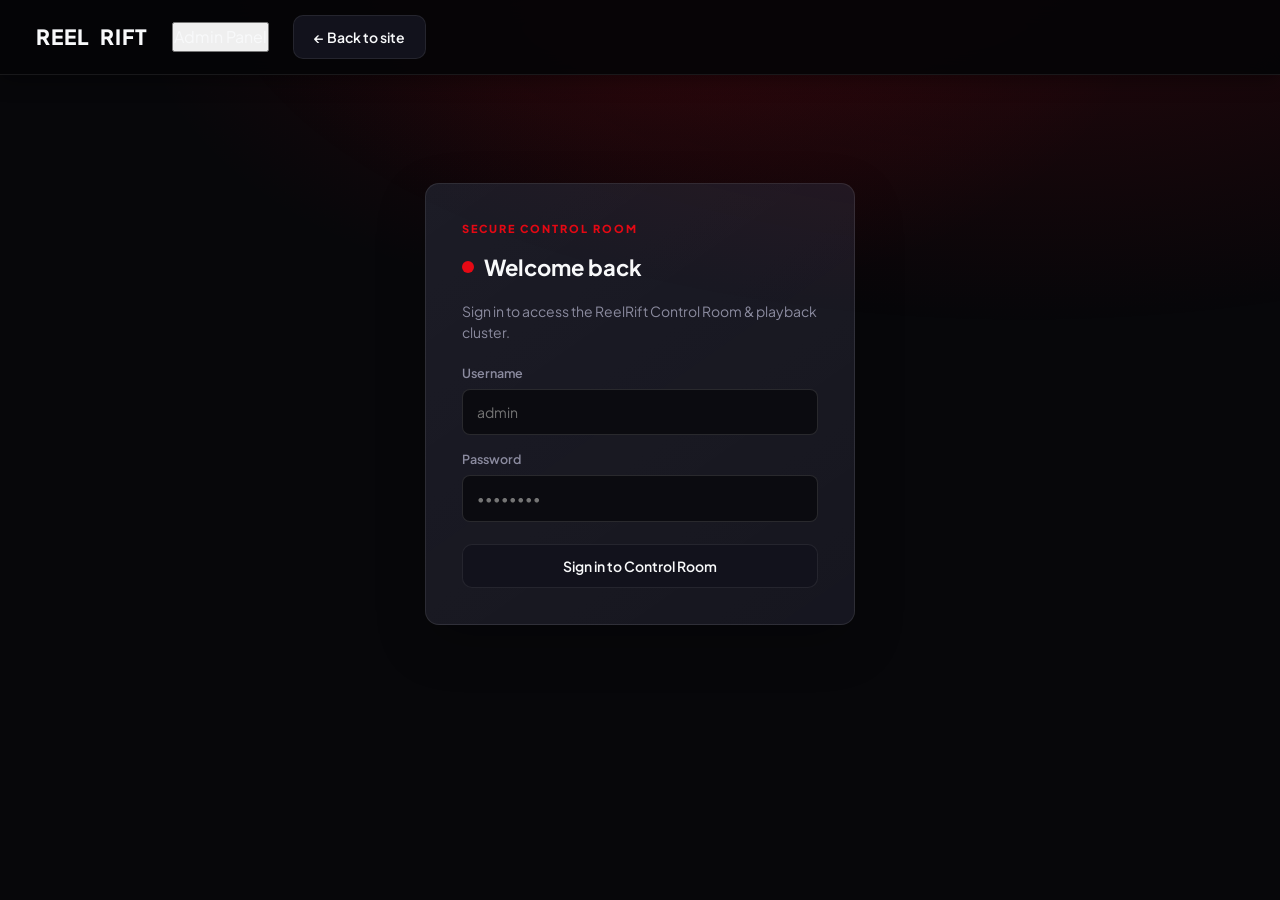
==== commit a3d6a8ab: "Upgrade Admin Control Room: tabbed dashboard, live stream preview tester, metrics, backup export/imp" ====
--- a/admin.html
+++ b/admin.html
@@ -7,6 +7,9 @@
 <meta name="description" content="ReelRift admin panel for searching TMDb titles and configuring playback servers for movies and TV episodes." />
 <meta name="robots" content="noindex" />
 <link rel="icon" href="/favicon.ico" type="image/x-icon" />
+<link rel="preconnect" href="https://fonts.googleapis.com" />
+<link rel="preconnect" href="https://fonts.gstatic.com" crossorigin />
+<link href="https://fonts.googleapis.com/css2?family=Plus+Jakarta+Sans:wght@400;500;600;700;800&family=JetBrains+Mono:wght@400;500;600&display=swap" rel="stylesheet" />
 <link rel="stylesheet" href="/style.css" />
 </head>
 <body class="admin-page">
@@ -14,347 +17,355 @@
   <div class="wrap header-inner">
     <a class="logo" href="/index.html"><span class="dot"></span>REEL<span class="b">RIFT</span></a>
     <nav class="nav"><button class="active">Admin Panel</button></nav>
-    <div class="search"><a class="btn" href="/index.html">← Back to site</a>
-      <button class="btn hidden" id="logoutBtn">Log out</button></div>
+    <div class="search">
+      <a class="btn" href="/index.html">← Back to site</a>
+      <button class="btn hidden" id="logoutBtn">Log out</button>
+    </div>
   </div>
 </header>
 
-<!-- LOGIN -->
+<!-- LOGIN VIEW -->
 <section id="loginView" class="admin-shell">
   <div class="panel login-card">
-    <h3>Welcome back</h3>
-    <p style="color:var(--muted);font-size:14px;margin-bottom:20px">Sign in to manage your ReelRift catalog.</p>
-    <div class="field"><label>Username</label><input id="user" autocomplete="username" /></div>
-    <div class="field"><label>Password</label><input id="pass" type="password" autocomplete="current-password" /></div>
-    <button class="btn primary" id="loginBtn" style="width:100%">Sign in</button>
+    <div style="display:flex;align-items:center;gap:10px;margin-bottom:16px;">
+      <span class="dot" style="width:12px;height:12px;background:var(--brand);box-shadow:0 0 16px var(--brand-glow);border-radius:50%;"></span>
+      <h3 style="margin:0;font-size:22px;font-weight:700;">Welcome back</h3>
+    </div>
+    <p style="color:var(--muted);font-size:14px;margin-bottom:20px;line-height:1.5;">Sign in to access the ReelRift Control Room &amp; playback cluster.</p>
+    <div class="field"><label>Username</label><input id="user" autocomplete="username" placeholder="admin" /></div>
+    <div class="field"><label>Password</label><input id="pass" type="password" autocomplete="current-password" placeholder="••••••••" /></div>
+    <button class="btn primary" id="loginBtn" style="width:100%;margin-top:8px;">Sign in to Control Room</button>
     <div class="error hidden" id="loginErr"></div>
   </div>
 </section>
 
-<!-- PANEL -->
+<!-- MAIN ADMIN PANEL VIEW -->
 <section id="panelView" class="admin-shell hidden">
   <div class="admin-intro">
-    <div><span class="eyebrow">REELRIFT / ADMIN</span><h1>Control room</h1><p>Manage playback availability and the public streaming experience.</p></div>
-    <span class="status-chip">● System online</span>
-  </div>
-  <div class="panel">
-    <h3>1 · Find a title on TMDb</h3>
-    <div class="row2">
-      <div class="field"><label>Type</label>
-        <select id="aType"><option value="movie">Movie</option><option value="tv">TV Series</option></select>
-      </div>
-      <div class="field"><label>Search query</label><input id="aQuery" placeholder="e.g. Spider-Man" /></div>
-    </div>
-    <button class="btn primary" id="aSearch">Search TMDb</button>
-    <div class="error hidden" id="aErr"></div>
-    <div class="res-list" id="aResults" style="margin-top:14px"></div>
-  </div>
-
-  <div class="panel">
-    <h3>2 · Selected title</h3>
-    <div id="aSelected" style="color:var(--muted);font-size:14px">No title selected yet.</div>
-    <div class="row2" id="aSeasonRow" style="margin-top:12px">
-      <div class="field"><label>Season</label><select id="aSeason"></select></div>
-      <div class="field"><label>Episode</label><select id="aEpisode"></select></div>
-    </div>
-  </div>
-
-  <div class="panel">
-    <h3>3 · Configure servers</h3>
-    <p style="color:var(--muted);font-size:12px;margin-bottom:12px">
-      Leave a field empty to use the default template URL. Only enter video sources you are authorized to use.
-    </p>
-    <div class="field"><label>Availability status</label>
-      <select id="aStatus">
-        <option value="available">Available (watchable)</option>
-        <option value="unavailable">Unavailable (blocked)</option>
-        <option value="coming_soon">Coming soon (blocked)</option>
-      </select>
-    </div>
-    <div class="field"><label>Server 1 URL</label><input id="s1" placeholder="auto (template)" /></div>
-    <div class="field"><label>Server 2 URL</label><input id="s2" placeholder="auto (template)" /></div>
-    <div class="field"><label>Server 3 · ReelRift Player</label><input id="s3" placeholder="Direct MP4 / WebM / M3U8 URL" /></div><p style="color:var(--muted);font-size:12px;margin-top:-6px">Use a direct media URL you own or are authorized to stream. ReelRift wraps supported links in its own player.</p>
-    <button class="btn primary" id="aSave">Save settings</button>
-    <button class="btn" id="aFill">Fill with templates</button>
-    <button class="btn" id="aDelete">Delete this entry</button>
-    <div class="ok hidden" id="aOk"></div>
-    <div class="error hidden" id="aSaveErr"></div>
-  </div>
-
-  <div class="panel">
-    <h3>Site footer · Discord server</h3>
-    <p style="color:var(--muted);font-size:12px;margin-bottom:12px">Footer shows “Made by Myticmoth” plus this invite link.</p>
-    <div class="field"><label>Discord invite URL</label><input id="discord" placeholder="https://discord.gg/..." /></div>
-    <button class="btn primary" id="dSave">Save Discord link</button>
-    <div class="ok hidden" id="dOk"></div>
-    <div class="error hidden" id="dErr"></div>
-  </div>
-
-  <div class="panel">
-    <h3>Saved settings (localStorage: reelrift_servers)</h3>
-    <div id="aTable"></div>
+    <div>
+      <span class="eyebrow">REELRIFT / ADMIN CLUSTER</span>
+      <h1>Control Room</h1>
+      <p>Configure streaming sources, inspect user incident reports, broadcast updates, and manage backups.</p>
+    </div>
+    <div style="display:flex;align-items:center;gap:10px;">
+      <span class="status-chip">● System Online</span>
+    </div>
+  </div>
+
+  <!-- NAVIGATION TABS -->
+  <div class="admin-tabs" id="adminTabs">
+    <button class="admin-tab-btn active" data-tab="dashboard" id="tabBtnDashboard">
+      <svg width="16" height="16" viewBox="0 0 24 24" fill="none" stroke="currentColor" stroke-width="2"><rect x="3" y="3" width="7" height="7"></rect><rect x="14" y="3" width="7" height="7"></rect><rect x="14" y="14" width="7" height="7"></rect><rect x="3" y="14" width="7" height="7"></rect></svg>
+      Dashboard
+    </button>
+    <button class="admin-tab-btn" data-tab="servers" id="tabBtnServers">
+      <svg width="16" height="16" viewBox="0 0 24 24" fill="none" stroke="currentColor" stroke-width="2"><polygon points="5 3 19 12 5 21 5 3"></polygon></svg>
+      Catalog &amp; Servers
+    </button>
+    <button class="admin-tab-btn" data-tab="reports" id="tabBtnReports">
+      <svg width="16" height="16" viewBox="0 0 24 24" fill="none" stroke="currentColor" stroke-width="2"><path d="M4 15s1-1 4-1 5 2 8 2 4-1 4-1V3s-1 1-4 1-5-2-8-2-4 1-4 1z"></path><line x1="4" y1="22" x2="4" y2="15"></line></svg>
+      User Reports <span class="tab-badge" id="tabRepBadge">0</span>
+    </button>
+    <button class="admin-tab-btn" data-tab="announcements" id="tabBtnAnnouncements">
+      <svg width="16" height="16" viewBox="0 0 24 24" fill="none" stroke="currentColor" stroke-width="2"><path d="M18 8A6 6 0 0 0 6 8c0 7-3 9-3 9h18s-3-2-3-9"></path><path d="M13.73 21a2 2 0 0 1-3.46 0"></path></svg>
+      Broadcasts <span class="tab-badge" id="tabAnnBadge">0</span>
+    </button>
+    <button class="admin-tab-btn" data-tab="system" id="tabBtnSystem">
+      <svg width="16" height="16" viewBox="0 0 24 24" fill="none" stroke="currentColor" stroke-width="2"><circle cx="12" cy="12" r="3"></circle><path d="M19.4 15a1.65 1.65 0 0 0 .33 1.82l.06.06a2 2 0 0 1 0 2.83 2 2 0 0 1-2.83 0l-.06-.06a1.65 1.65 0 0 0-1.82-.33 1.65 1.65 0 0 0-1 1.51V21a2 2 0 0 1-2 2 2 2 0 0 1-2-2v-.09A1.65 1.65 0 0 0 9 19.4a1.65 1.65 0 0 0-1.82.33l-.06.06a2 2 0 0 1-2.83 0 2 2 0 0 1 0-2.83l.06-.06a1.65 1.65 0 0 0 .33-1.82 1.65 1.65 0 0 0-1.51-1H3a2 2 0 0 1-2-2 2 2 0 0 1 2-2h.09A1.65 1.65 0 0 0 4.6 9a1.65 1.65 0 0 0-.33-1.82l-.06-.06a2 2 0 0 1 0-2.83 2 2 0 0 1 2.83 0l.06.06a1.65 1.65 0 0 0 1.82.33H9a1.65 1.65 0 0 0 1-1.51V3a2 2 0 0 1 2-2 2 2 0 0 1 2 2v.09a1.65 1.65 0 0 0 1 1.51 1.65 1.65 0 0 0 1.82-.33l.06-.06a2 2 0 0 1 2.83 0 2 2 0 0 1 0 2.83l-.06.06a1.65 1.65 0 0 0-.33 1.82V9a1.65 1.65 0 0 0 1.51 1H21a2 2 0 0 1 2 2 2 2 0 0 1-2 2h-.09a1.65 1.65 0 0 0-1.51 1z"></path></svg>
+      System &amp; Backup
+    </button>
+  </div>
+
+  <!-- TAB 1: DASHBOARD OVERVIEW -->
+  <div class="admin-tab-content" id="tabDashboard">
+    <div class="admin-stat-grid">
+      <div class="stat-card">
+        <span class="stat-label">Active Overrides</span>
+        <span class="stat-num" id="statOverridesCount">0</span>
+        <span class="stat-desc">Custom routed titles in storage</span>
+      </div>
+      <div class="stat-card">
+        <span class="stat-label">Pending Reports</span>
+        <span class="stat-num" id="statReportsCount" style="color:var(--brand);">0</span>
+        <span class="stat-desc">Unresolved viewer feedback</span>
+      </div>
+      <div class="stat-card">
+        <span class="stat-label">Active Broadcasts</span>
+        <span class="stat-num" id="statAnnCount">0</span>
+        <span class="stat-desc">Live community announcements</span>
+      </div>
+      <div class="stat-card">
+        <span class="stat-label">Server Nodes</span>
+        <span class="stat-num" style="color:#10b981;">3 / 3</span>
+        <span class="stat-desc">Server 1, 2, &amp; ReelRift Player</span>
+      </div>
+    </div>
+
+    <div class="panel" style="margin-bottom:20px;">
+      <h3>⚡ Quick Actions</h3>
+      <div style="display:flex;gap:12px;flex-wrap:wrap;margin-top:12px;">
+        <button class="btn primary" id="quickAddOverride">＋ Add Title Override</button>
+        <button class="btn" id="quickCheckReports">📋 Review Reports</button>
+        <button class="btn" id="quickPostBroadcast">📢 Post Broadcast</button>
+        <button class="btn" id="quickExportBackup">💾 Export Backup</button>
+      </div>
+    </div>
+
+    <div class="panel">
+      <h3>🚀 Control Room Status</h3>
+      <div style="display:grid;grid-template-columns:repeat(auto-fit,minmax(280px,1fr));gap:16px;margin-top:14px;">
+        <div style="background:var(--bg-elevated);padding:16px;border-radius:12px;border:1px solid var(--line);">
+          <div style="font-weight:700;margin-bottom:6px;">Stream Node Engine</div>
+          <div style="font-size:13px;color:var(--muted);line-height:1.5;">
+            Server 1 &amp; Server 2 dynamically render responsive embed links from upstream providers. Server 3 runs the dedicated native <b>ReelRift HTML5 &amp; HLS Player</b> for direct media streams.
+          </div>
+        </div>
+        <div style="background:var(--bg-elevated);padding:16px;border-radius:12px;border:1px solid var(--line);">
+          <div style="font-weight:700;margin-bottom:6px;">Session Security</div>
+          <div style="font-size:13px;color:var(--muted);line-height:1.5;">
+            Dual authentication layer enabled. Protected API endpoints enforce server-side secure cookie authentication with automatic fallback validation.
+          </div>
+        </div>
+      </div>
+    </div>
+  </div>
+
+  <!-- TAB 2: CATALOG & SERVERS -->
+  <div class="admin-tab-content hidden" id="tabServers">
+    <div class="panel">
+      <h3>1 · Find a title on TMDb</h3>
+      <div class="row2">
+        <div class="field">
+          <label>Type</label>
+          <select id="aType">
+            <option value="movie">Movie</option>
+            <option value="tv">TV Series</option>
+          </select>
+        </div>
+        <div class="field">
+          <label>Search query</label>
+          <input id="aQuery" placeholder="e.g. Inception, Stranger Things" />
+        </div>
+      </div>
+      <button class="btn primary" id="aSearch">Search TMDb</button>
+      <div class="error hidden" id="aErr"></div>
+      <div class="res-list" id="aResults" style="margin-top:14px"></div>
+    </div>
+
+    <div class="panel">
+      <h3>2 · Selected title</h3>
+      <div id="aSelected" style="color:var(--muted);font-size:14px">No title selected yet. Search above and click a result.</div>
+      <div class="row2 hidden" id="aSeasonRow" style="margin-top:12px">
+        <div class="field"><label>Season</label><select id="aSeason"></select></div>
+        <div class="field"><label>Episode</label><select id="aEpisode"></select></div>
+      </div>
+    </div>
+
+    <div class="panel">
+      <h3>3 · Configure playback sources</h3>
+      <p style="color:var(--muted);font-size:12px;margin-bottom:12px">
+        Leave a field empty to use the default template URL. Only enter video sources you are authorized to use.
+      </p>
+      <div class="field">
+        <label>Availability status</label>
+        <select id="aStatus">
+          <option value="available">Available (watchable)</option>
+          <option value="unavailable">Unavailable (blocked)</option>
+          <option value="coming_soon">Coming soon (blocked)</option>
+        </select>
+      </div>
+      <div class="field">
+        <label>Server 1 URL</label>
+        <input id="s1" placeholder="auto (template)" />
+      </div>
+      <div class="field">
+        <label>Server 2 URL</label>
+        <input id="s2" placeholder="auto (template)" />
+      </div>
+      <div class="field">
+        <label>Server 3 · ReelRift Player</label>
+        <input id="s3" placeholder="Direct MP4 / WebM / M3U8 URL" />
+      </div>
+      <p style="color:var(--muted);font-size:12px;margin-top:-6px;margin-bottom:16px;">
+        Use a direct media URL you own or are authorized to stream. ReelRift wraps supported links in its own player.
+      </p>
+
+      <div style="display:flex;gap:8px;flex-wrap:wrap;align-items:center;">
+        <button class="btn primary" id="aSave">Save settings</button>
+        <button class="btn" id="aFill">Fill with templates</button>
+        <button class="btn" id="aDelete">Delete entry</button>
+        <button class="btn" id="aToggleTest" style="margin-left:auto;">▶ Live Stream Sandbox</button>
+      </div>
+      <div class="ok hidden" id="aOk" style="margin-top:12px;"></div>
+      <div class="error hidden" id="aSaveErr" style="margin-top:12px;"></div>
+
+      <!-- STREAM TESTER SANDBOX -->
+      <div class="stream-tester-box hidden" id="streamTesterBox">
+        <div style="display:flex;align-items:center;justify-content:space-between;margin-bottom:12px;">
+          <div style="font-weight:700;font-size:14px;display:flex;align-items:center;gap:8px;">
+            <span style="color:#ef4444;">●</span> Stream Sandbox Preview
+          </div>
+          <div style="display:flex;gap:6px;">
+            <button class="btn" id="testS1">Test Server 1</button>
+            <button class="btn" id="testS2">Test Server 2</button>
+            <button class="btn" id="testS3">Test ReelRift Player</button>
+            <button class="btn" id="closeTester" style="color:var(--muted);">✕</button>
+          </div>
+        </div>
+        <div style="position:relative;width:100%;padding-top:56.25%;background:#000;border-radius:10px;overflow:hidden;border:1px solid var(--line);">
+          <iframe id="testIframe" style="position:absolute;inset:0;width:100%;height:100%;border:none;" allowfullscreen></iframe>
+        </div>
+      </div>
+    </div>
+
+    <!-- SAVED OVERRIDES TABLE WITH FILTER BAR -->
+    <div class="panel">
+      <div style="display:flex;justify-content:space-between;align-items:center;flex-wrap:wrap;gap:12px;margin-bottom:12px;">
+        <div>
+          <h3 style="margin:0;">Saved Title Overrides</h3>
+          <p style="color:var(--muted);font-size:12px;margin-top:4px;">Local routing storage (reelrift_servers)</p>
+        </div>
+      </div>
+
+      <div class="table-filter-bar">
+        <input type="text" id="overrideFilterInput" placeholder="Filter by title or ID (e.g. movie_550, tv_1399)..." />
+        <select id="overrideStatusFilter">
+          <option value="all">All statuses</option>
+          <option value="available">Available</option>
+          <option value="unavailable">Unavailable</option>
+          <option value="coming_soon">Coming Soon</option>
+        </select>
+      </div>
+
+      <div id="aTable" style="margin-top:12px;"></div>
+    </div>
+  </div>
+
+  <!-- TAB 3: USER REPORTS -->
+  <div class="admin-tab-content hidden" id="tabReports">
+    <div class="panel">
+      <div style="display:flex;justify-content:space-between;align-items:center;flex-wrap:wrap;gap:12px;margin-bottom:16px;">
+        <div>
+          <h3 style="margin:0;">User Incident Reports</h3>
+          <p style="color:var(--muted);font-size:13px;margin-top:4px;">Viewer playback issues, broken streams, and bug reports.</p>
+        </div>
+        <div style="display:flex;gap:8px;">
+          <button class="btn" id="repFilterAll">All</button>
+          <button class="btn" id="repFilterPending">Pending Only</button>
+          <button class="btn" id="repFilterResolved">Resolved</button>
+          <button class="btn primary" id="repRefresh">↻ Refresh</button>
+        </div>
+      </div>
+      <div id="repList"></div>
+    </div>
+  </div>
+
+  <!-- TAB 4: BROADCASTS & ANNOUNCEMENTS -->
+  <div class="admin-tab-content hidden" id="tabAnnouncements">
+    <div class="panel">
+      <h3>Create New Broadcast</h3>
+      <p style="color:var(--muted);font-size:13px;margin-bottom:16px;">Publish an announcement banner or alert visible across ReelRift.</p>
+      <div class="field">
+        <label>Announcement Title</label>
+        <input id="annTitle" placeholder="e.g. Server Maintenance Notice or New Movies Added" />
+      </div>
+      <div class="field">
+        <label>Message Content</label>
+        <textarea id="annBody" rows="3" style="width:100%;padding:10px;background:var(--bg-elevated);border:1px solid var(--line);border-radius:8px;color:var(--text);font-family:inherit;font-size:14px;resize:vertical;" placeholder="Write your announcement details here..."></textarea>
+      </div>
+      <div style="display:flex;align-items:center;gap:8px;margin-bottom:16px;">
+        <input type="checkbox" id="annPinned" style="width:16px;height:16px;cursor:pointer;" />
+        <label for="annPinned" style="cursor:pointer;font-size:13px;font-weight:600;margin:0;">Pin announcement to top of the feed</label>
+      </div>
+      <button class="btn primary" id="annSave">Publish Announcement</button>
+      <div class="ok hidden" id="annOk" style="margin-top:12px;"></div>
+      <div class="error hidden" id="annErr" style="margin-top:12px;"></div>
+    </div>
+
+    <div class="panel">
+      <h3>Live Announcements Feed</h3>
+      <div id="annList" style="margin-top:12px;"></div>
+    </div>
+  </div>
+
+  <!-- TAB 5: SYSTEM & BACKUP -->
+  <div class="admin-tab-content hidden" id="tabSystem">
+    <div class="panel">
+      <h3>Community Discord Invite</h3>
+      <p style="color:var(--muted);font-size:13px;margin-bottom:14px;">The site footer and community buttons link to this invite.</p>
+      <div class="field">
+        <label>Discord Invite URL</label>
+        <input id="discord" placeholder="https://discord.gg/yourserver" />
+      </div>
+      <button class="btn primary" id="dSave">Save Discord Link</button>
+      <div class="ok hidden" id="dOk" style="margin-top:12px;"></div>
+      <div class="error hidden" id="dErr" style="margin-top:12px;"></div>
+    </div>
+
+    <div class="panel">
+      <h3>Backup &amp; Migration (JSON)</h3>
+      <p style="color:var(--muted);font-size:13px;margin-bottom:14px;">Export all saved overrides and settings to a JSON file, or restore an existing backup.</p>
+      <div style="display:flex;gap:10px;flex-wrap:wrap;align-items:center;">
+        <button class="btn primary" id="btnExportJSON">📥 Export JSON Backup</button>
+        <label class="btn" style="cursor:pointer;margin:0;">
+          📤 Restore JSON Backup
+          <input type="file" id="inputImportJSON" accept=".json,application/json" style="display:none;" />
+        </label>
+      </div>
+      <div id="backupFeedback" class="ok hidden" style="margin-top:12px;"></div>
+    </div>
+
+    <div class="panel">
+      <div style="display:flex;justify-content:space-between;align-items:center;flex-wrap:wrap;gap:10px;margin-bottom:14px;">
+        <div>
+          <h3 style="margin:0;">Stream Provider Connectivity Diagnostics</h3>
+          <p style="color:var(--muted);font-size:13px;margin-top:4px;">Test latency and reachability of default upstream embed providers.</p>
+        </div>
+        <button class="btn" id="btnRunDiagnostics">⚡ Test Connectivity</button>
+      </div>
+
+      <div class="server-health-grid" id="serverHealthGrid">
+        <div class="health-card" data-domain="vsembed.ru">
+          <div style="display:flex;justify-content:space-between;align-items:center;margin-bottom:4px;">
+            <b>vsembed.ru</b>
+            <span class="badge-status badge-pending">Ready</span>
+          </div>
+          <small style="color:var(--muted);">Default Server 1</small>
+        </div>
+        <div class="health-card" data-domain="cinesrc.st">
+          <div style="display:flex;justify-content:space-between;align-items:center;margin-bottom:4px;">
+            <b>cinesrc.st</b>
+            <span class="badge-status badge-pending">Ready</span>
+          </div>
+          <small style="color:var(--muted);">Default Server 2</small>
+        </div>
+        <div class="health-card" data-domain="multiembed.mov">
+          <div style="display:flex;justify-content:space-between;align-items:center;margin-bottom:4px;">
+            <b>multiembed.mov</b>
+            <span class="badge-status badge-pending">Ready</span>
+          </div>
+          <small style="color:var(--muted);">Secondary Fallback</small>
+        </div>
+        <div class="health-card" data-domain="api.themoviedb.org">
+          <div style="display:flex;justify-content:space-between;align-items:center;margin-bottom:4px;">
+            <b>TMDb API</b>
+            <span class="badge-status badge-pending">Ready</span>
+          </div>
+          <small style="color:var(--muted);">Metadata Provider</small>
+        </div>
+      </div>
+    </div>
+
+    <div class="panel" style="border-color:rgba(239,68,68,0.25);">
+      <h3 style="color:#ef4444;">Danger Zone</h3>
+      <p style="color:var(--muted);font-size:13px;margin-bottom:14px;">Wipe local title overrides or reset client-side cache.</p>
+      <button class="btn" id="btnWipeOverrides" style="color:#ef4444;border-color:rgba(239,68,68,0.4);">⚠️ Clear All Title Overrides</button>
+    </div>
   </div>
 </section>
 
+<!-- SCRIPTS -->
 <script src="/script.js"></script>
-<script>
-(function () {
-  const $ = (id) => document.getElementById(id);
-  const show = (el, on) => el.classList.toggle("hidden", !on);
-
-  /* ---------- auth (server-side, HttpOnly cookie) ---------- */
-  function setLogged(on) {
-    show($("loginView"), !on);
-    show($("panelView"), on);
-    show($("logoutBtn"), on);
-    if (on) renderTable();
-  }
-
-  async function doLogin() {
-    const u = $("user").value.trim(), p = $("pass").value;
-    $("loginBtn").disabled = true;
-    show($("loginErr"), false);
-    try {
-      const res = await fetch("/api/admin-login", {
-        method: "POST",
-        headers: { "Content-Type": "application/json" },
-        body: JSON.stringify({ username: u, password: p }),
-      });
-      if (res.ok) {
-        setLogged(true);
-      } else {
-        const data = await res.json().catch(() => ({}));
-        $("loginErr").textContent = data.error || "Invalid username or password.";
-        show($("loginErr"), true);
-      }
-    } catch (e) {
-      $("loginErr").textContent = "Network error. Please try again.";
-      show($("loginErr"), true);
-    } finally {
-      $("loginBtn").disabled = false;
-    }
-  }
-
-  $("loginBtn").addEventListener("click", doLogin);
-  $("pass").addEventListener("keydown", (e) => { if (e.key === "Enter") doLogin(); });
-  $("logoutBtn").addEventListener("click", async function () {
-    try { await fetch("/api/admin-logout", { method: "POST" }); } catch (e) {}
-    setLogged(false);
-  });
-
-  /* check existing session on load */
-  (async function () {
-    try {
-      const res = await fetch("/api/admin-session", { headers: { "Cache-Control": "no-store" } });
-      const data = await res.json().catch(() => ({}));
-      setLogged(!!data.loggedIn);
-    } catch (e) {
-      setLogged(false);
-    }
-  })();
-
-  /* ---------- storage helpers ---------- */
-  function readAll() {
-    try { return JSON.parse(localStorage.getItem("reelrift_servers") || "{}") || {}; }
-    catch (e) { return {}; }
-  }
-  function writeAll(obj) { localStorage.setItem("reelrift_servers", JSON.stringify(obj)); }
-
-  /* ---------- site settings (discord) ---------- */
-  const SITE = "reelrift_site";
-  function readSite() { try { return JSON.parse(localStorage.getItem(SITE) || "{}") || {}; } catch (e) { return {}; } }
-  $("discord").value = readSite().discord || "";
-  $("dSave").addEventListener("click", function () {
-    const v = $("discord").value.trim();
-    if (v && !/^https?:\/\//i.test(v)) {
-      $("dErr").textContent = "Discord URL must start with http:// or https://";
-      show($("dErr"), true); show($("dOk"), false); return;
-    }
-    const s = readSite(); s.discord = v;
-    localStorage.setItem(SITE, JSON.stringify(s));
-    show($("dErr"), false);
-    $("dOk").textContent = v ? "Discord link saved." : "Discord link cleared.";
-    show($("dOk"), true);
-  });
-
-  let sel = null; // { type, id, title }
-
-  function currentKey() {
-    if (!sel) return null;
-    if (sel.type === "movie") return "movie_" + sel.id;
-    const s = $("aSeason").value || 1, e = $("aEpisode").value || 1;
-    return "tv_" + sel.id + "_s" + s + "_e" + e;
-  }
-
-  /* ---------- search ---------- */
-  async function search() {
-    const type = $("aType").value;
-    const q = $("aQuery").value.trim();
-    show($("aErr"), false);
-    if (!q) { $("aErr").textContent = "Please enter a search query."; show($("aErr"), true); return; }
-    $("aResults").innerHTML = '<div class="msg">Searching…</div>';
-    try {
-      const data = await tmdb("/search/" + type, { query: q });
-      const items = data.results || [];
-      if (!items.length) { $("aResults").innerHTML = '<div class="msg">No results found.</div>'; return; }
-      $("aResults").innerHTML = items.map(function (i) {
-        const title = (i.title || i.name || "Untitled").replace(/</g, "&lt;");
-        const date = i.release_date || i.first_air_date || "";
-        const img = i.poster_path ? '<img src="https://image.tmdb.org/t/p/w200' + i.poster_path + '" alt="">' : "<img alt=''>";
-        return '<div class="res" data-id="' + i.id + '">' + img +
-          "<div><b>" + title + "</b><small>" + (date ? date.slice(0, 4) : "—") + " · TMDb ID: " + i.id + " · ★ " + (i.vote_average ? i.vote_average.toFixed(1) : "N/A") + "</small></div></div>";
-      }).join("");
-      $("aResults").querySelectorAll(".res").forEach(function (el) {
-        el.addEventListener("click", function () {
-          selectTitle(type, el.dataset.id, el.querySelector("b").textContent);
-        });
-      });
-    } catch (err) {
-      $("aResults").innerHTML = "";
-      $("aErr").textContent = err.message || "Network error. Please try again.";
-      show($("aErr"), true);
-    }
-  }
-  $("aSearch").addEventListener("click", search);
-  $("aQuery").addEventListener("keydown", (e) => { if (e.key === "Enter") search(); });
-
-  /* ---------- selection ---------- */
-  async function selectTitle(type, id, title) {
-    sel = { type: type, id: id, title: title };
-    $("aSelected").innerHTML = "<b>" + title + "</b><br><small style='color:var(--muted)'>Type: " + type + " · TMDb ID: " + id + "</small>";
-    show($("aSeasonRow"), type === "tv");
-    if (type === "tv") await loadSeasons(id);
-    loadForm();
-  }
-
-  async function loadSeasons(id) {
-    $("aSeason").innerHTML = "<option>…</option>";
-    try {
-      const d = await tmdb("/tv/" + id, {});
-      const seasons = (d.seasons || []).filter((s) => s.season_number > 0);
-      const list = seasons.length ? seasons : [{ season_number: 1 }];
-      $("aSeason").innerHTML = list.map((s) => '<option value="' + s.season_number + '">Season ' + s.season_number + "</option>").join("");
-      await loadEpisodes();
-    } catch (e) {
-      $("aSeason").innerHTML = '<option value="1">Season 1</option>';
-      $("aEpisode").innerHTML = '<option value="1">Episode 1</option>';
-    }
-  }
-
-  async function loadEpisodes() {
-    if (!sel || sel.type !== "tv") return;
-    $("aEpisode").innerHTML = "<option>…</option>";
-    try {
-      const s = $("aSeason").value;
-      const d = await tmdb("/tv/" + sel.id + "/season/" + s, {});
-      const eps = d.episodes || [];
-      $("aEpisode").innerHTML = eps.length
-        ? eps.map((e) => '<option value="' + e.episode_number + '">E' + e.episode_number + " · " + (e.name || "Episode " + e.episode_number).replace(/</g, "") + "</option>").join("")
-        : '<option value="1">Episode 1</option>';
-      loadForm();
-    } catch (e) {
-      $("aEpisode").innerHTML = '<option value="1">Episode 1</option>';
-    }
-  }
-  $("aSeason").addEventListener("change", loadEpisodes);
-  $("aEpisode").addEventListener("change", loadForm);
-
-  /* ---------- form ---------- */
-  function loadForm() {
-    const key = currentKey();
-    const saved = key ? readAll()[key] || {} : {};
-    $("s1").value = saved.server1 || "";
-    $("s2").value = saved.server2 || "";
-    $("s3").value = saved.server3 || "";
-    $("aStatus").value = saved.status || "available";
-    show($("aOk"), false); show($("aSaveErr"), false);
-  }
-
-  $("aFill").addEventListener("click", function () {
-    if (!sel) return flagErr("Select a title first.");
-    const season = sel.type === "tv" ? $("aSeason").value : 1;
-    const episode = sel.type === "tv" ? $("aEpisode").value : 1;
-    const servers = buildServers(sel.type, sel.id, season, episode);
-    $("s1").value = servers[0].url; $("s2").value = servers[1].url; $("s3").value = servers[2].url;
-  });
-
-  function flagErr(m) { $("aSaveErr").textContent = m; show($("aSaveErr"), true); show($("aOk"), false); }
-  function flagOk(m) { $("aOk").textContent = m; show($("aOk"), true); show($("aSaveErr"), false); }
-
-  $("aSave").addEventListener("click", function () {
-    const key = currentKey();
-    if (!key) return flagErr("Select a movie or TV episode first.");
-    const vals = { server1: $("s1").value.trim(), server2: $("s2").value.trim(), server3: $("s3").value.trim() };
-    const status = $("aStatus").value;
-    const bad = Object.keys(vals).filter((k) => vals[k] && !/^https?:\/\//i.test(vals[k]));
-    if (bad.length) return flagErr("Server URLs must start with http:// or https://");
-    if (status === "available" && !vals.server1 && !vals.server2 && !vals.server3) return flagErr("Enter at least one server URL, or use “Fill with templates”.");
-    vals.status = status;
-    const all = readAll();
-    all[key] = vals;
-    writeAll(all);
-    flagOk("Saved settings for " + key);
-    renderTable();
-  });
-
-  $("aDelete").addEventListener("click", function () {
-    const key = currentKey();
-    if (!key) return flagErr("Select a movie or TV episode first.");
-    const all = readAll();
-    if (!all[key]) return flagErr("No saved settings for " + key);
-    delete all[key];
-    writeAll(all);
-    loadForm();
-    flagOk("Deleted " + key);
-    renderTable();
-  });
-
-  /* ---------- saved table ---------- */
-  function renderTable() {
-    const all = readAll();
-    const keys = Object.keys(all);
-    if (!keys.length) { $("aTable").innerHTML = '<div class="msg">No saved settings yet.</div>'; return; }
-    $("aTable").innerHTML =
-      '<table class="saved"><thead><tr><th>Key</th><th>Status</th><th>Server 1</th><th>Server 2</th><th>Server 3</th><th></th></tr></thead><tbody>' +
-      keys.map(function (k) {
-        const v = all[k] || {};
-        const st = v.status || "available";
-        return "<tr><td><b>" + k + "</b></td><td>" + st.replace("_", " ") + "</td><td>" + (v.server1 || "—") + "</td><td>" + (v.server2 || "—") + "</td><td>" + (v.server3 || "—") +
-          '</td><td><button class="btn" data-edit="' + k + '">Edit</button> <button class="btn" data-del="' + k + '">Delete</button></td></tr>';
-      }).join("") + "</tbody></table>";
-
-    $("aTable").querySelectorAll("[data-del]").forEach(function (b) {
-      b.addEventListener("click", function () {
-        const all2 = readAll(); delete all2[b.dataset.del]; writeAll(all2); renderTable(); loadForm();
-      });
-    });
-    $("aTable").querySelectorAll("[data-edit]").forEach(function (b) {
-      b.addEventListener("click", function () {
-        const key = b.dataset.edit;
-        const v = readAll()[key] || {};
-        const m = key.match(/^tv_(\d+)_s(\d+)_e(\d+)$/);
-        if (m) {
-          sel = { type: "tv", id: m[1], title: "TV " + m[1] };
-          $("aSelected").innerHTML = "<b>TV series</b><br><small style='color:var(--muted)'>TMDb ID: " + m[1] + " · S" + m[2] + "E" + m[3] + "</small>";
-          show($("aSeasonRow"), true);
-          $("aSeason").innerHTML = '<option value="' + m[2] + '">Season ' + m[2] + "</option>";
-          $("aEpisode").innerHTML = '<option value="' + m[3] + '">Episode ' + m[3] + "</option>";
-        } else {
-          const id = key.replace("movie_", "");
-          sel = { type: "movie", id: id, title: "Movie " + id };
-          $("aSelected").innerHTML = "<b>Movie</b><br><small style='color:var(--muted)'>TMDb ID: " + id + "</small>";
-          show($("aSeasonRow"), false);
-        }
-        $("s1").value = v.server1 || ""; $("s2").value = v.server2 || ""; $("s3").value = v.server3 || "";
-        $("aStatus").value = v.status || "available";
-        window.scrollTo({ top: 0, behavior: "smooth" });
-      });
-    });
-  }
-
-  show($("aSeasonRow"), false);
-  renderTable();
-})();
-</script>
+<script src="/admin.js"></script>
 </body>
-</html>
+</html>
--- a/style.css
+++ b/style.css
@@ -1485,6 +1485,265 @@
 .res b { font-size: 14px; }
 .res small { color: var(--muted); display: block; }
 
+/* ---------- ADVANCED ADMIN CONTROL ROOM STYLING ---------- */
+.admin-tabs {
+  display: flex;
+  gap: 8px;
+  overflow-x: auto;
+  border-bottom: 1px solid var(--line);
+  padding-bottom: 12px;
+  margin-bottom: 24px;
+  scrollbar-width: none;
+}
+.admin-tabs::-webkit-scrollbar { display: none; }
+.admin-tab-btn {
+  display: inline-flex;
+  align-items: center;
+  gap: 8px;
+  background: var(--surface);
+  border: 1px solid var(--line);
+  color: var(--muted);
+  font-size: 13.5px;
+  font-weight: 600;
+  padding: 9px 18px;
+  border-radius: var(--radius-sm);
+  cursor: pointer;
+  white-space: nowrap;
+  transition: var(--transition);
+}
+.admin-tab-btn:hover {
+  color: var(--text);
+  background: var(--surface-2);
+  border-color: rgba(255, 255, 255, 0.2);
+}
+.admin-tab-btn.active {
+  background: var(--brand-gradient);
+  color: #fff;
+  border-color: transparent;
+  box-shadow: 0 4px 14px rgba(229, 9, 20, 0.35);
+}
+.tab-badge {
+  background: rgba(0, 0, 0, 0.35);
+  padding: 2px 7px;
+  border-radius: 999px;
+  font-size: 11px;
+}
+
+/* Admin Metric Stat Cards */
+.admin-stat-grid {
+  display: grid;
+  grid-template-columns: repeat(auto-fit, minmax(220px, 1fr));
+  gap: 16px;
+  margin-bottom: 24px;
+}
+.stat-card {
+  background: var(--surface);
+  border: 1px solid var(--line);
+  border-radius: var(--radius);
+  padding: 18px 20px;
+  display: flex;
+  align-items: center;
+  gap: 16px;
+  transition: var(--transition);
+}
+.stat-card:hover {
+  border-color: rgba(229, 9, 20, 0.4);
+  transform: translateY(-2px);
+}
+.stat-icon {
+  width: 44px;
+  height: 44px;
+  border-radius: 10px;
+  display: flex;
+  align-items: center;
+  justify-content: center;
+  font-size: 20px;
+  background: rgba(229, 9, 20, 0.12);
+  color: var(--brand-bright);
+}
+.stat-info .stat-num {
+  font-size: 24px;
+  font-weight: 800;
+  color: #fff;
+  line-height: 1.1;
+}
+.stat-info .stat-label {
+  font-size: 12.5px;
+  color: var(--muted);
+  margin-top: 3px;
+}
+
+/* Stream Preview Tester Box */
+.stream-tester-box {
+  margin-top: 16px;
+  background: #000;
+  border-radius: var(--radius-sm);
+  border: 1px solid var(--line);
+  overflow: hidden;
+  display: none;
+}
+.stream-tester-box.open {
+  display: block;
+}
+.stream-tester-header {
+  display: flex;
+  justify-content: space-between;
+  align-items: center;
+  padding: 8px 14px;
+  background: var(--surface-2);
+  font-size: 12px;
+  color: var(--muted);
+}
+.stream-tester-frame {
+  width: 100%;
+  aspect-ratio: 16 / 9;
+  border: 0;
+  display: block;
+}
+
+/* Report & Announcement Cards */
+.rep-list, .ann-list {
+  display: grid;
+  gap: 12px;
+  margin-top: 14px;
+}
+.rep-item {
+  background: var(--bg-elevated);
+  border: 1px solid var(--line);
+  border-radius: var(--radius-sm);
+  padding: 16px;
+  transition: var(--transition);
+}
+.rep-item.handled {
+  opacity: 0.65;
+  border-left: 4px solid var(--ok);
+}
+.rep-item:not(.handled) {
+  border-left: 4px solid var(--danger);
+}
+.rep-head {
+  display: flex;
+  align-items: center;
+  justify-content: space-between;
+  gap: 10px;
+  font-size: 12px;
+  color: var(--muted);
+  margin-bottom: 8px;
+  flex-wrap: wrap;
+}
+.rep-category-chip {
+  padding: 3px 8px;
+  border-radius: 4px;
+  font-size: 11px;
+  font-weight: 700;
+  text-transform: uppercase;
+  background: rgba(255, 255, 255, 0.08);
+  color: #fff;
+}
+.rep-item p {
+  color: var(--text-secondary);
+  font-size: 14px;
+  line-height: 1.5;
+  margin-bottom: 12px;
+}
+.rep-actions {
+  display: flex;
+  gap: 8px;
+  justify-content: flex-end;
+}
+
+/* Announcement Cards */
+.ann-card {
+  background: var(--bg-elevated);
+  border: 1px solid var(--line);
+  border-radius: var(--radius-sm);
+  padding: 16px;
+  position: relative;
+}
+.ann-card.pinned {
+  border-left: 4px solid var(--brand);
+}
+.ann-header {
+  display: flex;
+  align-items: center;
+  justify-content: space-between;
+  margin-bottom: 8px;
+  font-size: 12px;
+  color: var(--muted);
+}
+.ann-card h4 {
+  font-size: 15.5px;
+  font-weight: 700;
+  color: #fff;
+  margin-bottom: 6px;
+}
+.ann-card p {
+  font-size: 13.5px;
+  color: var(--text-secondary);
+  line-height: 1.55;
+}
+
+/* Server Health Grid */
+.server-health-grid {
+  display: grid;
+  grid-template-columns: repeat(auto-fit, minmax(200px, 1fr));
+  gap: 12px;
+  margin-top: 14px;
+}
+.health-card {
+  background: var(--bg-elevated);
+  border: 1px solid var(--line);
+  border-radius: var(--radius-sm);
+  padding: 12px 14px;
+  display: flex;
+  align-items: center;
+  justify-content: space-between;
+}
+.health-dot {
+  width: 8px;
+  height: 8px;
+  border-radius: 50%;
+  display: inline-block;
+  margin-right: 6px;
+}
+.health-dot.ok { background: var(--ok); box-shadow: 0 0 6px var(--ok); }
+.health-dot.err { background: var(--danger); box-shadow: 0 0 6px var(--danger); }
+.health-dot.checking { background: var(--star-gold); animation: pulse 1s infinite alternate; }
+
+/* Status Badges */
+.badge-status {
+  padding: 3px 8px;
+  border-radius: 999px;
+  font-size: 11px;
+  font-weight: 700;
+  text-transform: uppercase;
+}
+.badge-status.available { background: rgba(16, 185, 129, 0.15); color: var(--ok); border: 1px solid rgba(16, 185, 129, 0.3); }
+.badge-status.unavailable { background: rgba(255, 77, 94, 0.15); color: var(--danger); border: 1px solid rgba(255, 77, 94, 0.3); }
+.badge-status.coming_soon { background: rgba(255, 183, 3, 0.15); color: var(--star-gold); border: 1px solid rgba(255, 183, 3, 0.3); }
+
+/* Table Search Filter */
+.table-filter-bar {
+  display: flex;
+  align-items: center;
+  justify-content: space-between;
+  gap: 12px;
+  margin-bottom: 14px;
+  flex-wrap: wrap;
+}
+.table-filter-input {
+  max-width: 280px;
+  background: var(--bg-elevated);
+  border: 1px solid var(--line);
+  border-radius: var(--radius-sm);
+  padding: 8px 12px;
+  font-size: 13px;
+  outline: none;
+}
+.table-filter-input:focus {
+  border-color: var(--brand);
+}
+
 /* ---------- MOBILE BOTTOM NAVIGATION (NATIVE APP EXPERIENCE) ---------- */
 .mobile-bottom-nav {
   display: none;
